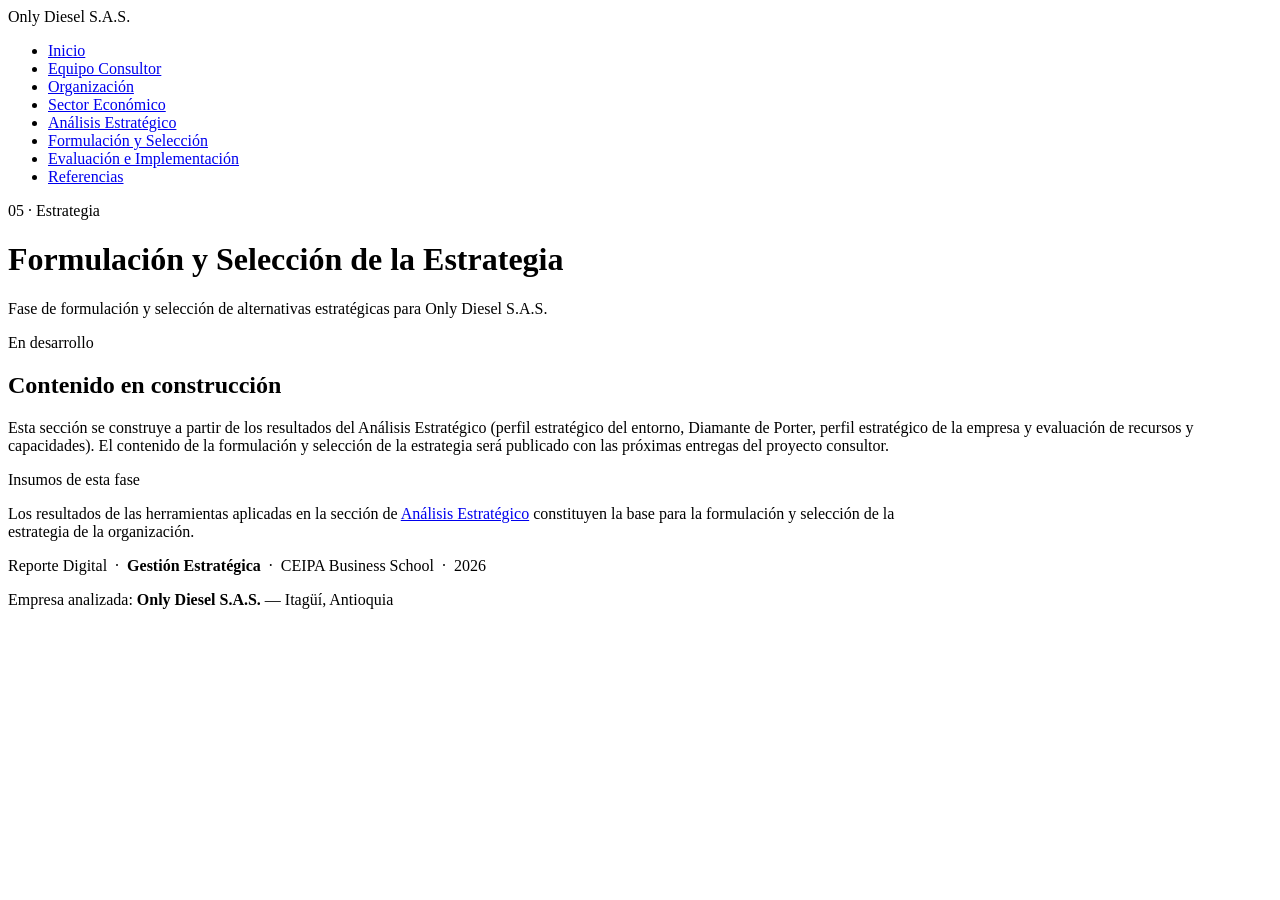
==== formulacion.html @ 91bda651 "Add files via upload" ====
<!DOCTYPE html>
<html lang="es">
<head>
    <meta charset="UTF-8">
    <meta name="viewport" content="width=device-width, initial-scale=1.0">
    <title>Formulación y Selección de la Estrategia · Gestión Estratégica · Only Diesel S.A.S.</title>
    <link rel="stylesheet" href="assets/css/estilos.css">
</head>
<body>

<nav>
    <div class="nav-brand"><span class="dot"></span> Only Diesel S.A.S.</div>
    <ul class="nav-links" id="navLinks">
        <li><a href="index.html" onclick="closeMenu()">Inicio</a></li>
        <li><a href="equipo.html" onclick="closeMenu()">Equipo Consultor</a></li>
        <li><a href="organizacion.html" onclick="closeMenu()">Organización</a></li>
        <li><a href="sector.html" onclick="closeMenu()">Sector Económico</a></li>
        <li><a href="analisis.html" onclick="closeMenu()">Análisis Estratégico</a></li>
        <li><a href="formulacion.html" class="active" onclick="closeMenu()">Formulación y Selección</a></li>
        <li><a href="evaluacion.html" onclick="closeMenu()">Evaluación e Implementación</a></li>
        <li><a href="referencias.html" onclick="closeMenu()">Referencias</a></li>
    </ul>
    <div class="hamburger" onclick="toggleMenu()" aria-label="Abrir menú"><span></span><span></span><span></span></div>
</nav>

<header class="hero hero-sub">
    <div class="hero-badge">05 · Estrategia</div>
    <h1>Formulación y Selección de la Estrategia</h1>
    <p>Fase de formulación y selección de alternativas estratégicas para Only Diesel S.A.S.</p>
</header>

<section id="formulacion">
    <div class="section-header">
        <span class="section-tag">En desarrollo</span>
        <h2>Contenido en construcción</h2>
        <p>Esta sección se construye a partir de los resultados del Análisis Estratégico (perfil estratégico del entorno, Diamante de Porter, perfil estratégico de la empresa y evaluación de recursos y capacidades). El contenido de la formulación y selección de la estrategia será publicado con las próximas entregas del proyecto consultor.</p>
    </div>

    <div class="downloads-area" style="max-width:900px;">
        <div class="company-card gap-block">
            <p class="block-title">Insumos de esta fase</p>
            <p class="company-desc">Los resultados de las herramientas aplicadas en la sección de <a href="analisis.html">Análisis Estratégico</a> constituyen la base para la formulación y selección de la estrategia de la organización.</p>
        </div>
    </div>
</section>

<footer>
    <p>Reporte Digital &nbsp;·&nbsp; <strong>Gestión Estratégica</strong> &nbsp;·&nbsp; CEIPA Business School &nbsp;·&nbsp; 2026</p>
    <p>Empresa analizada: <strong>Only Diesel S.A.S.</strong> — Itagüí, Antioquia</p>
</footer>

<script>
    function toggleMenu() { document.getElementById('navLinks').classList.toggle('open'); }
    function closeMenu() { document.getElementById('navLinks').classList.remove('open'); }
</script>
</body>
</html>
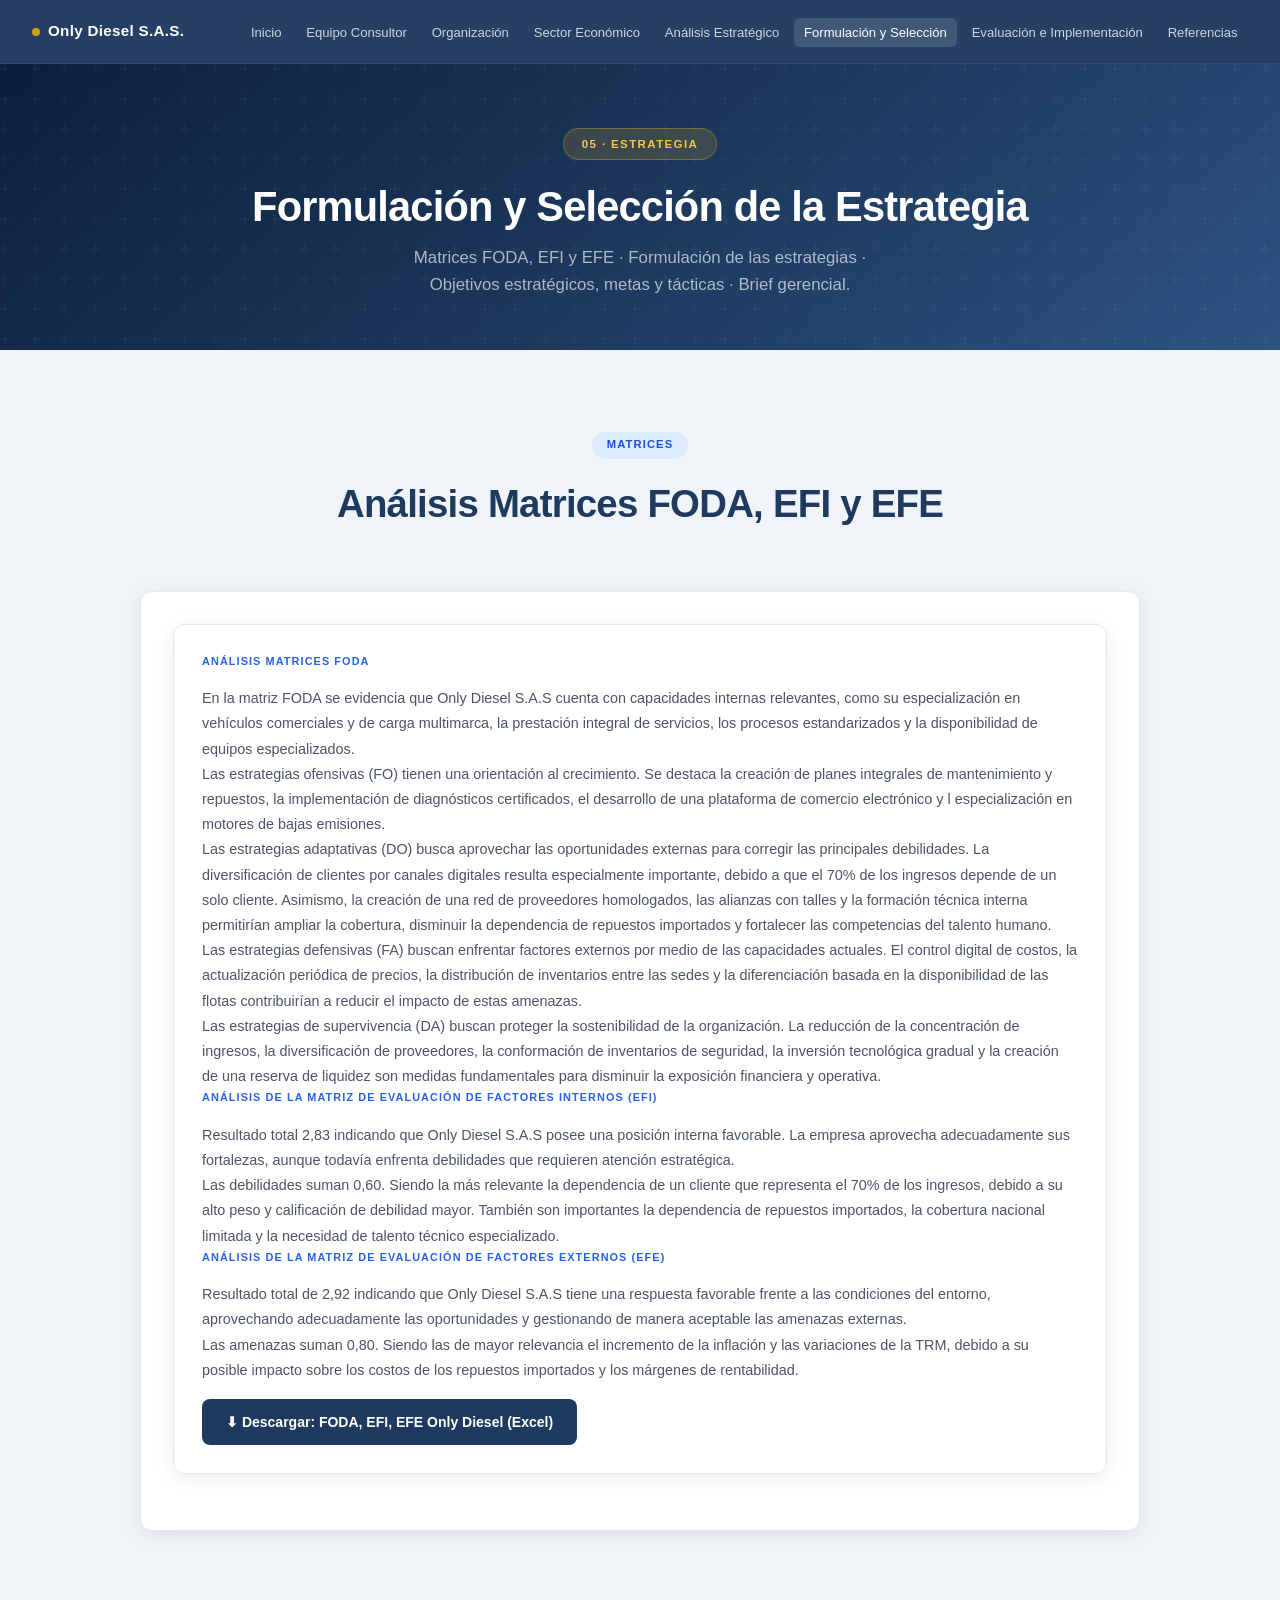
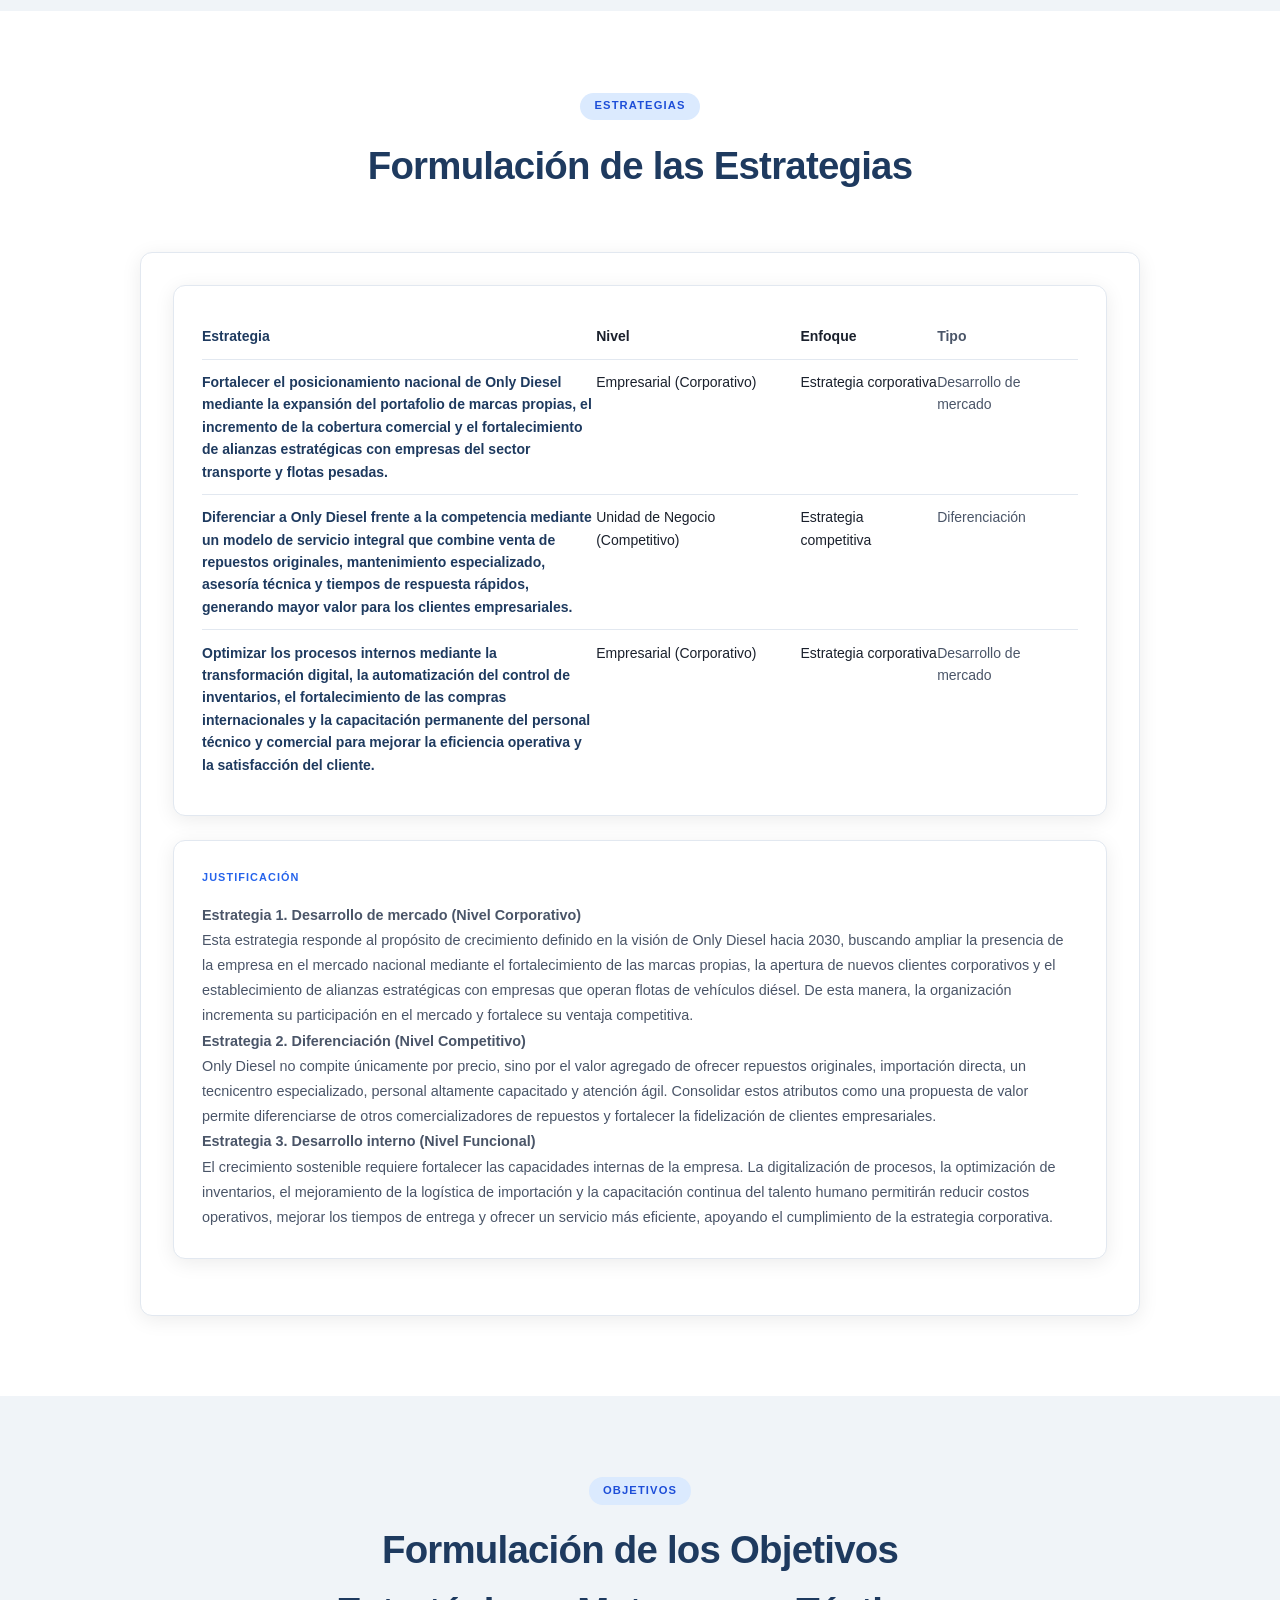
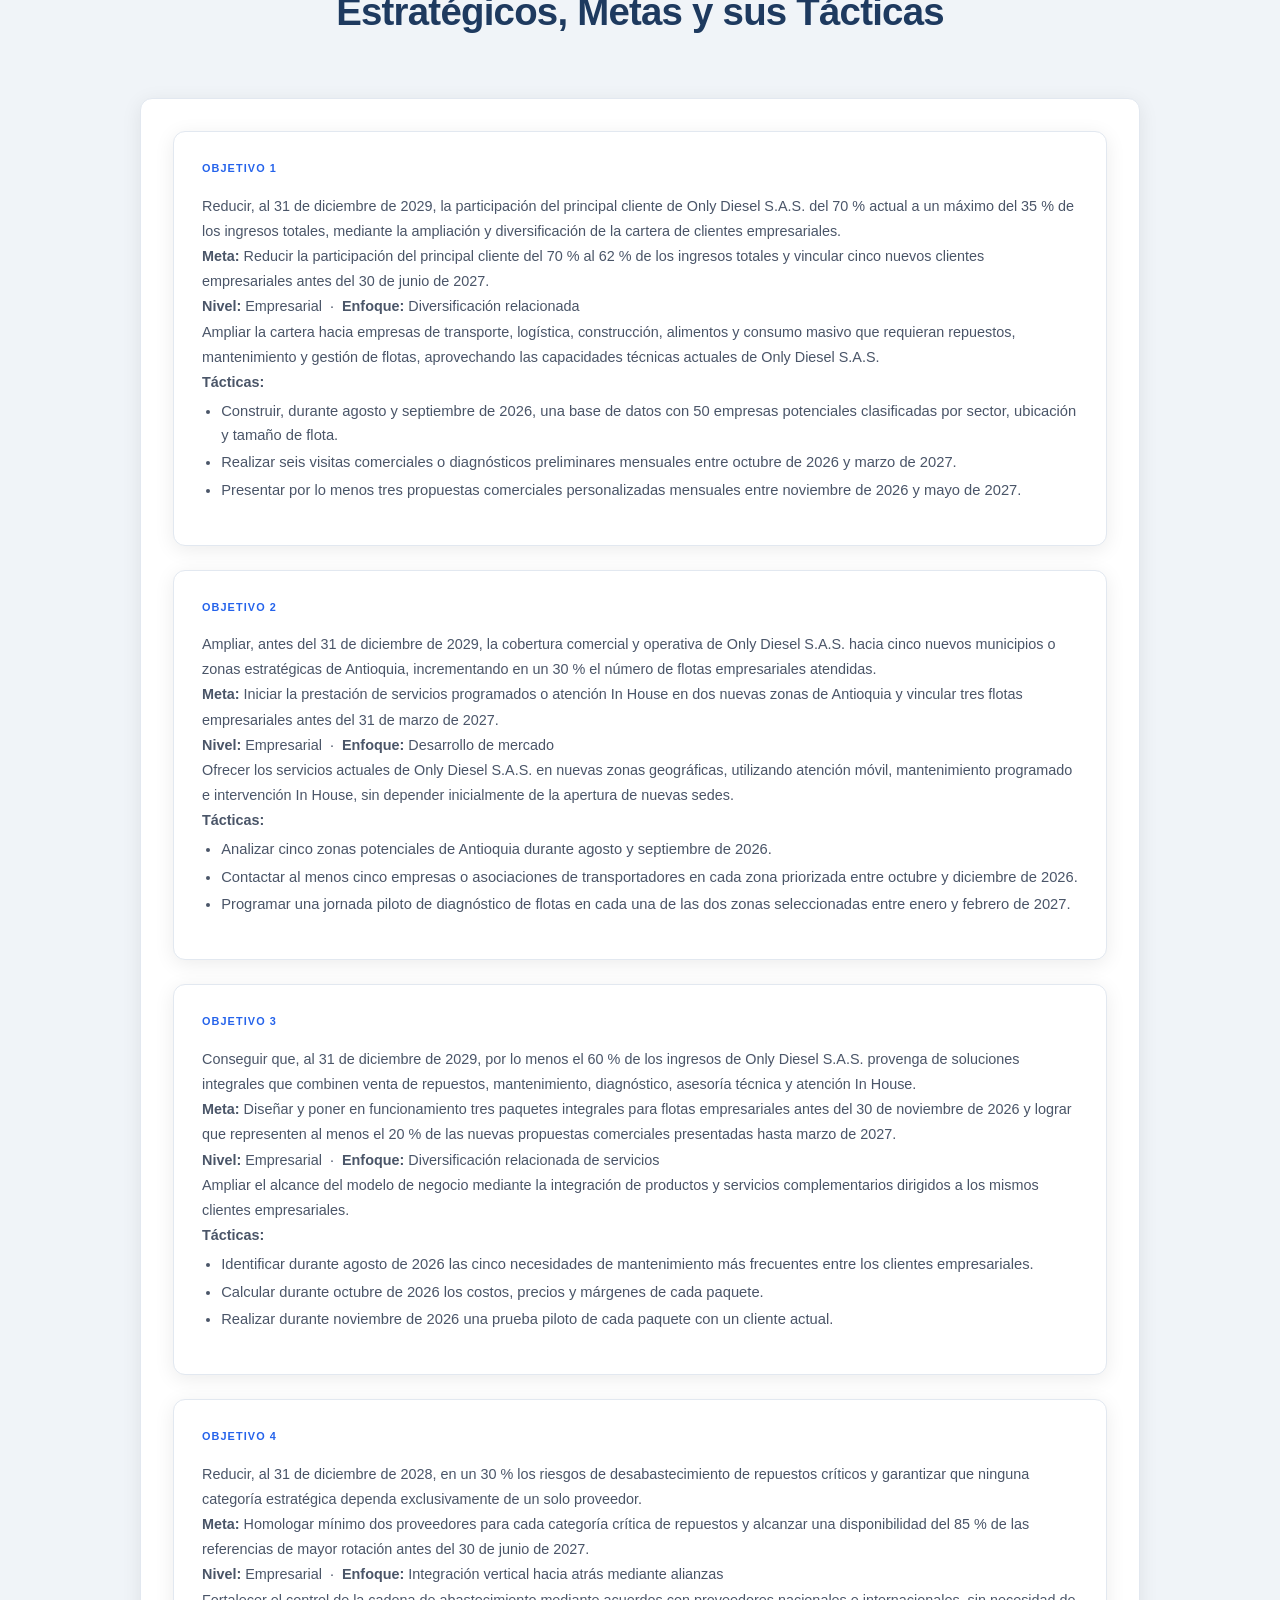
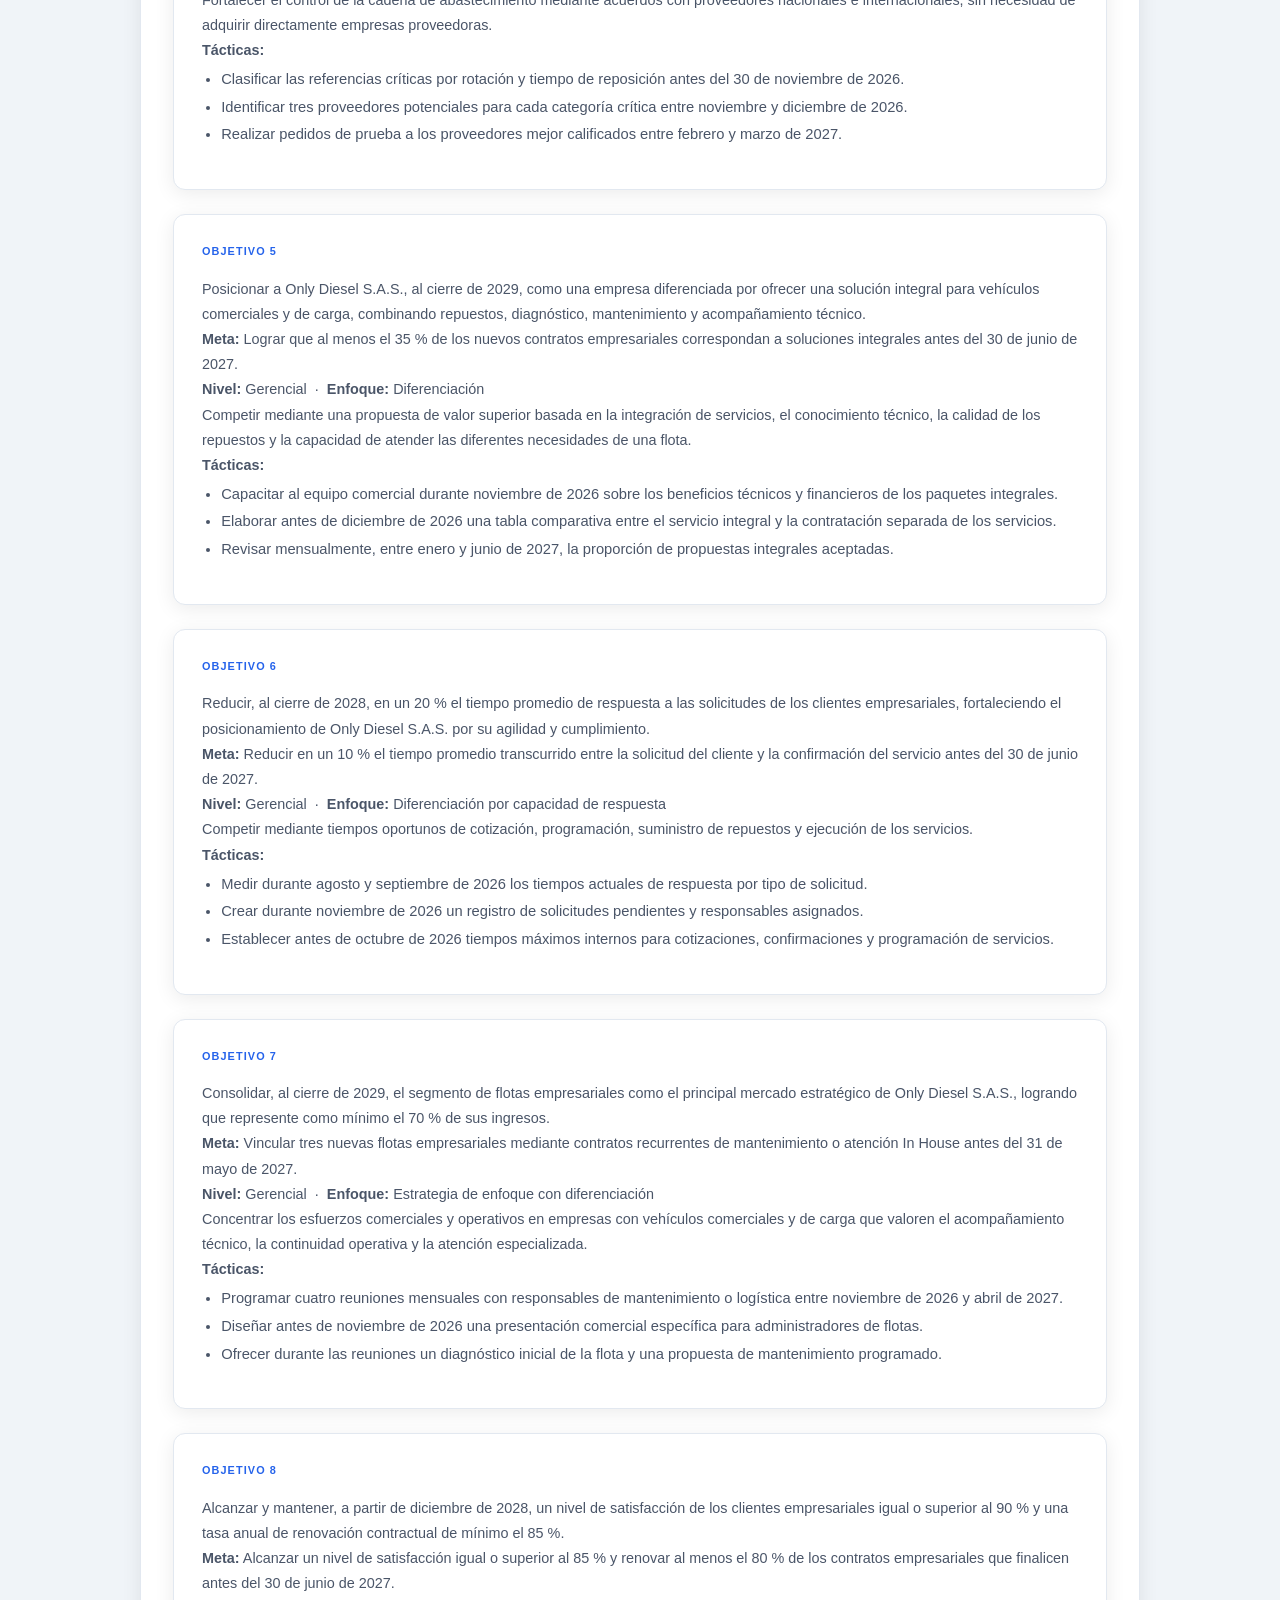
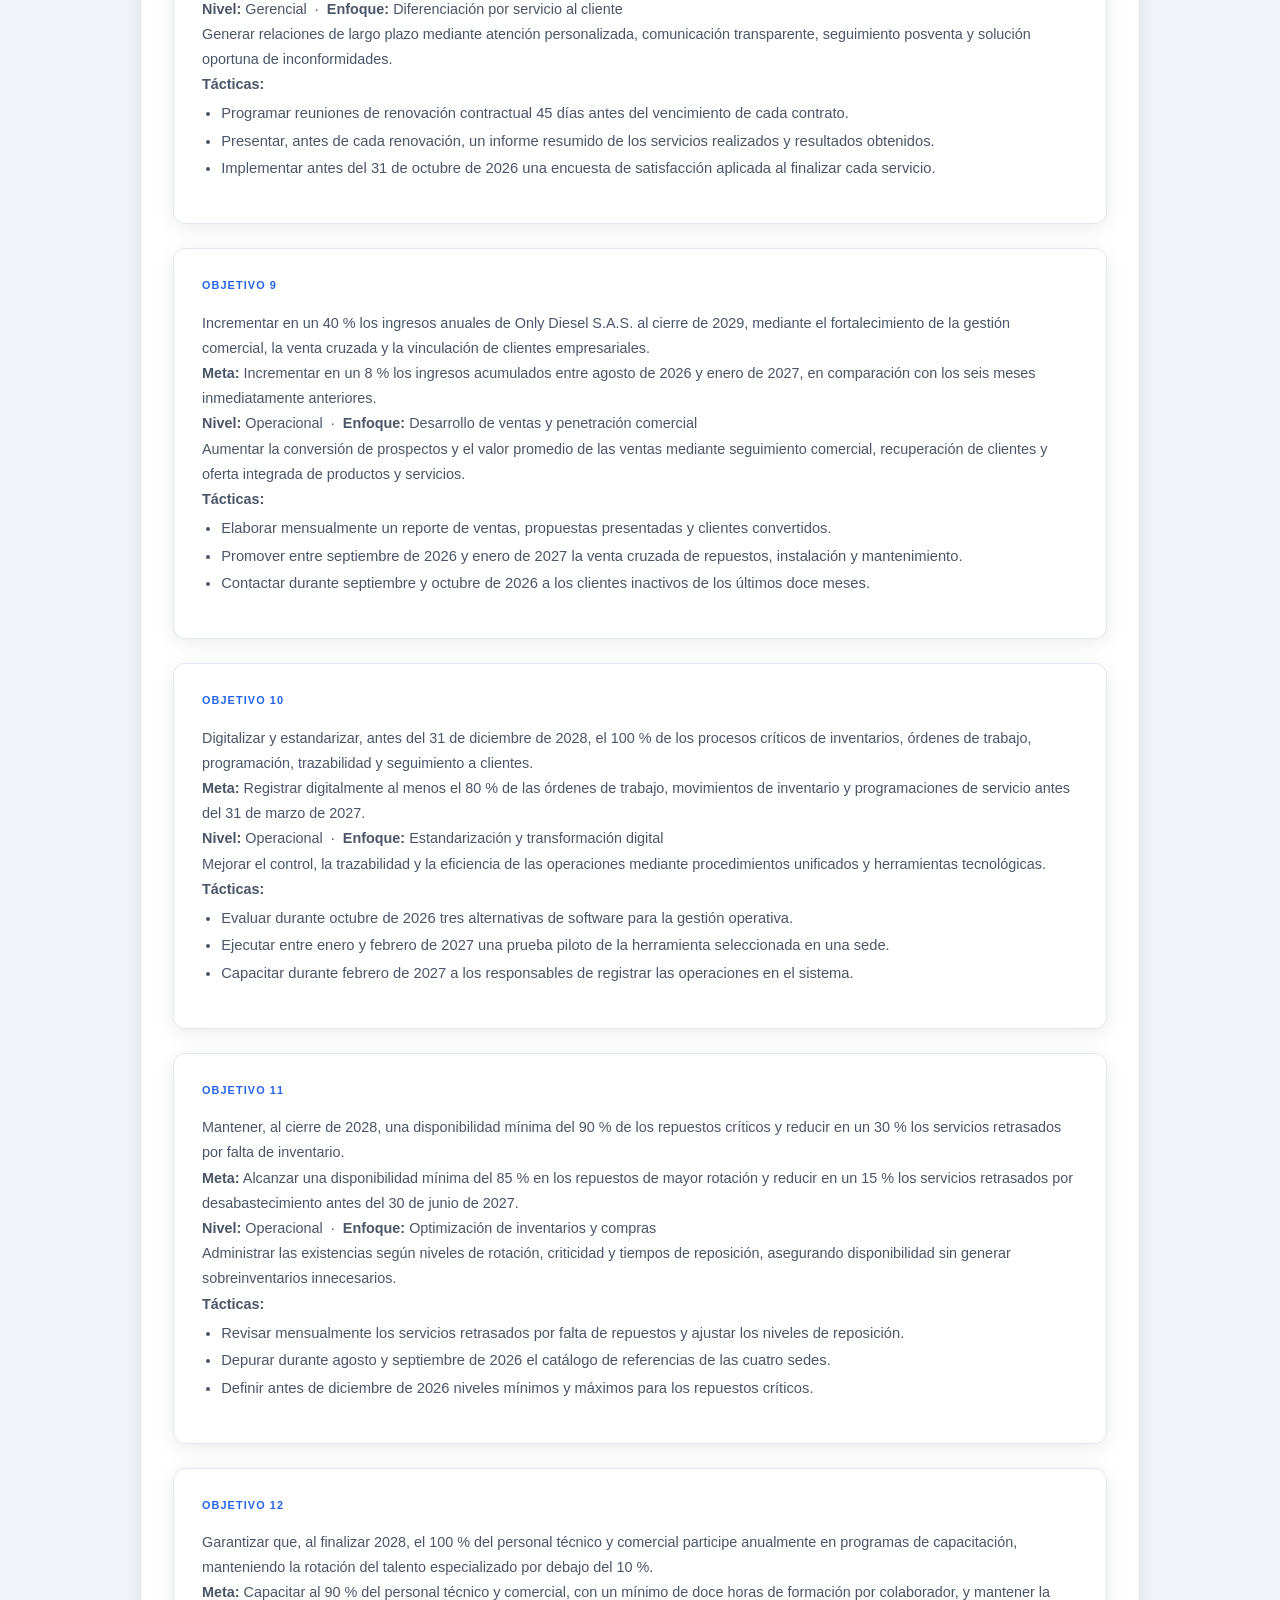
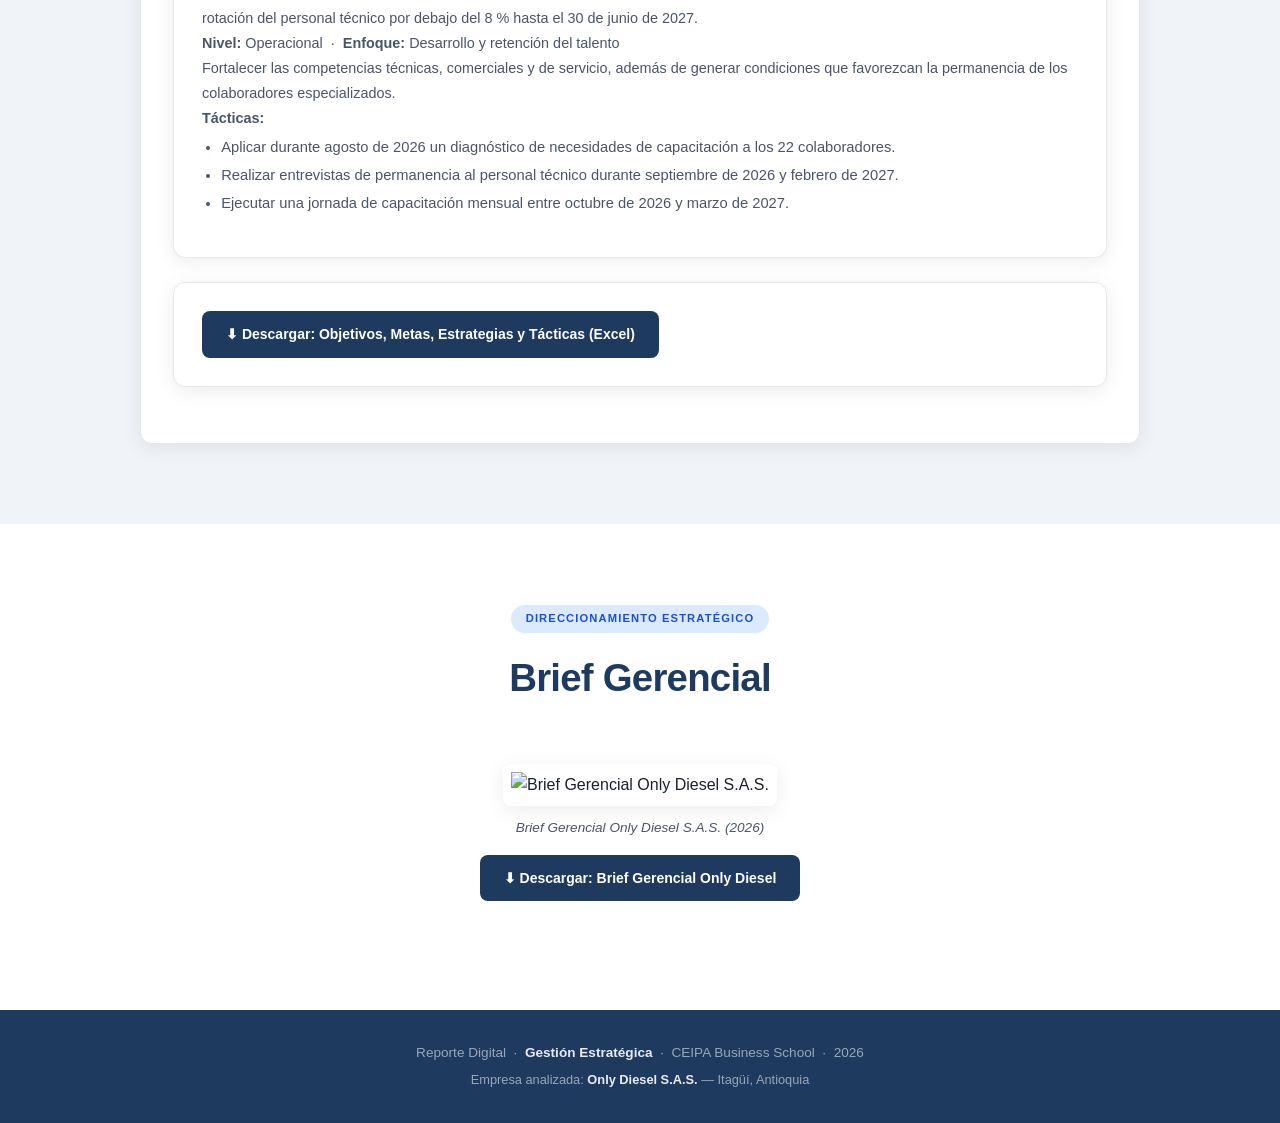
==== commit b2db3fd4: "Add files via upload" ====
--- a/formulacion.html
+++ b/formulacion.html
@@ -26,20 +26,289 @@
 <header class="hero hero-sub">
     <div class="hero-badge">05 · Estrategia</div>
     <h1>Formulación y Selección de la Estrategia</h1>
-    <p>Fase de formulación y selección de alternativas estratégicas para Only Diesel S.A.S.</p>
+    <p>Matrices FODA, EFI y EFE · Formulación de las estrategias · Objetivos estratégicos, metas y tácticas · Brief gerencial.</p>
 </header>
 
-<section id="formulacion">
+<!-- ═══════════ MATRICES FODA, EFI, EFE ═══════════ -->
+<section id="foda">
     <div class="section-header">
-        <span class="section-tag">En desarrollo</span>
-        <h2>Contenido en construcción</h2>
-        <p>Esta sección se construye a partir de los resultados del Análisis Estratégico (perfil estratégico del entorno, Diamante de Porter, perfil estratégico de la empresa y evaluación de recursos y capacidades). El contenido de la formulación y selección de la estrategia será publicado con las próximas entregas del proyecto consultor.</p>
-    </div>
-
-    <div class="downloads-area" style="max-width:900px;">
-        <div class="company-card gap-block">
-            <p class="block-title">Insumos de esta fase</p>
-            <p class="company-desc">Los resultados de las herramientas aplicadas en la sección de <a href="analisis.html">Análisis Estratégico</a> constituyen la base para la formulación y selección de la estrategia de la organización.</p>
+        <span class="section-tag">Matrices</span>
+        <h2>Análisis Matrices FODA, EFI y EFE</h2>
+    </div>
+
+    <div class="downloads-area" style="max-width:1000px;">
+        <div class="company-card gap-block">
+            <p class="block-title">Análisis Matrices FODA</p>
+            <p class="company-desc">En la matriz FODA se evidencia que Only Diesel S.A.S cuenta con capacidades internas relevantes, como su especialización en vehículos comerciales y de carga multimarca, la prestación integral de servicios, los procesos estandarizados y la disponibilidad de equipos especializados.</p>
+            <p class="company-desc">Las estrategias ofensivas (FO) tienen una orientación al crecimiento. Se destaca la creación de planes integrales de mantenimiento y repuestos, la implementación de diagnósticos certificados, el desarrollo de una plataforma de comercio electrónico y l especialización en motores de bajas emisiones.</p>
+            <p class="company-desc">Las estrategias adaptativas (DO) busca aprovechar las oportunidades externas para corregir las principales debilidades. La diversificación de clientes por canales digitales resulta especialmente importante, debido a que el 70% de los ingresos depende de un solo cliente. Asimismo, la creación de una red de proveedores homologados, las alianzas con talles y la formación técnica interna permitirían ampliar la cobertura, disminuir la dependencia de repuestos importados y fortalecer las competencias del talento humano.</p>
+            <p class="company-desc">Las estrategias defensivas (FA) buscan enfrentar factores externos por medio de las capacidades actuales. El control digital de costos, la actualización periódica de precios, la distribución de inventarios entre las sedes y la diferenciación basada en la disponibilidad de las flotas contribuirían a reducir el impacto de estas amenazas.</p>
+            <p class="company-desc">Las estrategias de supervivencia (DA) buscan proteger la sostenibilidad de la organización. La reducción de la concentración de ingresos, la diversificación de proveedores, la conformación de inventarios de seguridad, la inversión tecnológica gradual y la creación de una reserva de liquidez son medidas fundamentales para disminuir la exposición financiera y operativa.</p>
+
+            <p class="block-title">Análisis de la Matriz de Evaluación de Factores Internos (EFI)</p>
+            <p class="company-desc">Resultado total 2,83 indicando que Only Diesel S.A.S posee una posición interna favorable. La empresa aprovecha adecuadamente sus fortalezas, aunque todavía enfrenta debilidades que requieren atención estratégica.</p>
+            <p class="company-desc">Las debilidades suman 0,60. Siendo la más relevante la dependencia de un cliente que representa el 70% de los ingresos, debido a su alto peso y calificación de debilidad mayor. También son importantes la dependencia de repuestos importados, la cobertura nacional limitada y la necesidad de talento técnico especializado.</p>
+
+            <p class="block-title">Análisis de la Matriz de Evaluación de Factores Externos (EFE)</p>
+            <p class="company-desc">Resultado total de 2,92 indicando que Only Diesel S.A.S tiene una respuesta favorable frente a las condiciones del entorno, aprovechando adecuadamente las oportunidades y gestionando de manera aceptable las amenazas externas.</p>
+            <p class="company-desc">Las amenazas suman 0,80. Siendo las de mayor relevancia el incremento de la inflación y las variaciones de la TRM, debido a su posible impacto sobre los costos de los repuestos importados y los márgenes de rentabilidad.</p>
+
+            <div class="downloads-list" style="margin-top:1rem;">
+                <a class="btn-download" href="descargas/7-foda-efi-efe-only-diesel.xlsx" download>⬇ Descargar: FODA, EFI, EFE Only Diesel (Excel)</a>
+            </div>
+        </div>
+    </div>
+</section>
+
+<!-- ═══════════ FORMULACIÓN DE LAS ESTRATEGIAS ═══════════ -->
+<section class="alt" id="estrategias">
+    <div class="section-header">
+        <span class="section-tag">Estrategias</span>
+        <h2>Formulación de las Estrategias</h2>
+    </div>
+
+    <div class="downloads-area" style="max-width:1000px;">
+        <div class="company-card gap-block">
+            <table class="info-table">
+                <tr>
+                    <td style="width:45%;"><strong>Estrategia</strong></td>
+                    <td><strong>Nivel</strong></td>
+                    <td><strong>Enfoque</strong></td>
+                    <td><strong>Tipo</strong></td>
+                </tr>
+                <tr>
+                    <td><strong>Fortalecer el posicionamiento nacional de Only Diesel mediante la expansión del portafolio de marcas propias, el incremento de la cobertura comercial y el fortalecimiento de alianzas estratégicas con empresas del sector transporte y flotas pesadas.</strong></td>
+                    <td>Empresarial (Corporativo)</td>
+                    <td>Estrategia corporativa</td>
+                    <td>Desarrollo de mercado</td>
+                </tr>
+                <tr>
+                    <td><strong>Diferenciar a Only Diesel frente a la competencia mediante un modelo de servicio integral que combine venta de repuestos originales, mantenimiento especializado, asesoría técnica y tiempos de respuesta rápidos, generando mayor valor para los clientes empresariales.</strong></td>
+                    <td>Unidad de Negocio (Competitivo)</td>
+                    <td>Estrategia competitiva</td>
+                    <td>Diferenciación</td>
+                </tr>
+                <tr>
+                    <td><strong>Optimizar los procesos internos mediante la transformación digital, la automatización del control de inventarios, el fortalecimiento de las compras internacionales y la capacitación permanente del personal técnico y comercial para mejorar la eficiencia operativa y la satisfacción del cliente.</strong></td>
+                    <td>Empresarial (Corporativo)</td>
+                    <td>Estrategia corporativa</td>
+                    <td>Desarrollo de mercado</td>
+                </tr>
+            </table>
+        </div>
+
+        <div class="company-card gap-block">
+            <p class="block-title">Justificación</p>
+
+            <p class="company-desc"><strong>Estrategia 1. Desarrollo de mercado (Nivel Corporativo)</strong></p>
+            <p class="company-desc">Esta estrategia responde al propósito de crecimiento definido en la visión de Only Diesel hacia 2030, buscando ampliar la presencia de la empresa en el mercado nacional mediante el fortalecimiento de las marcas propias, la apertura de nuevos clientes corporativos y el establecimiento de alianzas estratégicas con empresas que operan flotas de vehículos diésel. De esta manera, la organización incrementa su participación en el mercado y fortalece su ventaja competitiva.</p>
+
+            <p class="company-desc"><strong>Estrategia 2. Diferenciación (Nivel Competitivo)</strong></p>
+            <p class="company-desc">Only Diesel no compite únicamente por precio, sino por el valor agregado de ofrecer repuestos originales, importación directa, un tecnicentro especializado, personal altamente capacitado y atención ágil. Consolidar estos atributos como una propuesta de valor permite diferenciarse de otros comercializadores de repuestos y fortalecer la fidelización de clientes empresariales.</p>
+
+            <p class="company-desc"><strong>Estrategia 3. Desarrollo interno (Nivel Funcional)</strong></p>
+            <p class="company-desc">El crecimiento sostenible requiere fortalecer las capacidades internas de la empresa. La digitalización de procesos, la optimización de inventarios, el mejoramiento de la logística de importación y la capacitación continua del talento humano permitirán reducir costos operativos, mejorar los tiempos de entrega y ofrecer un servicio más eficiente, apoyando el cumplimiento de la estrategia corporativa.</p>
+        </div>
+    </div>
+</section>
+
+<!-- ═══════════ OBJETIVOS ESTRATÉGICOS ═══════════ -->
+<section id="objetivos">
+    <div class="section-header">
+        <span class="section-tag">Objetivos</span>
+        <h2>Formulación de los Objetivos Estratégicos, Metas y sus Tácticas</h2>
+    </div>
+
+    <div class="downloads-area" style="max-width:1000px;">
+
+        <div class="company-card gap-block">
+            <p class="block-title">Objetivo 1</p>
+            <p class="company-desc">Reducir, al 31 de diciembre de 2029, la participación del principal cliente de Only Diesel S.A.S. del 70 % actual a un máximo del 35 % de los ingresos totales, mediante la ampliación y diversificación de la cartera de clientes empresariales.</p>
+            <p class="company-desc"><strong>Meta:</strong> Reducir la participación del principal cliente del 70 % al 62 % de los ingresos totales y vincular cinco nuevos clientes empresariales antes del 30 de junio de 2027.</p>
+            <p class="company-desc"><strong>Nivel:</strong> Empresarial &nbsp;·&nbsp; <strong>Enfoque:</strong> Diversificación relacionada</p>
+            <p class="company-desc">Ampliar la cartera hacia empresas de transporte, logística, construcción, alimentos y consumo masivo que requieran repuestos, mantenimiento y gestión de flotas, aprovechando las capacidades técnicas actuales de Only Diesel S.A.S.</p>
+            <p class="company-desc"><strong>Tácticas:</strong></p>
+            <ul class="plain-list">
+                <li>Construir, durante agosto y septiembre de 2026, una base de datos con 50 empresas potenciales clasificadas por sector, ubicación y tamaño de flota.</li>
+                <li>Realizar seis visitas comerciales o diagnósticos preliminares mensuales entre octubre de 2026 y marzo de 2027.</li>
+                <li>Presentar por lo menos tres propuestas comerciales personalizadas mensuales entre noviembre de 2026 y mayo de 2027.</li>
+            </ul>
+        </div>
+
+        <div class="company-card gap-block">
+            <p class="block-title">Objetivo 2</p>
+            <p class="company-desc">Ampliar, antes del 31 de diciembre de 2029, la cobertura comercial y operativa de Only Diesel S.A.S. hacia cinco nuevos municipios o zonas estratégicas de Antioquia, incrementando en un 30 % el número de flotas empresariales atendidas.</p>
+            <p class="company-desc"><strong>Meta:</strong> Iniciar la prestación de servicios programados o atención In House en dos nuevas zonas de Antioquia y vincular tres flotas empresariales antes del 31 de marzo de 2027.</p>
+            <p class="company-desc"><strong>Nivel:</strong> Empresarial &nbsp;·&nbsp; <strong>Enfoque:</strong> Desarrollo de mercado</p>
+            <p class="company-desc">Ofrecer los servicios actuales de Only Diesel S.A.S. en nuevas zonas geográficas, utilizando atención móvil, mantenimiento programado e intervención In House, sin depender inicialmente de la apertura de nuevas sedes.</p>
+            <p class="company-desc"><strong>Tácticas:</strong></p>
+            <ul class="plain-list">
+                <li>Analizar cinco zonas potenciales de Antioquia durante agosto y septiembre de 2026.</li>
+                <li>Contactar al menos cinco empresas o asociaciones de transportadores en cada zona priorizada entre octubre y diciembre de 2026.</li>
+                <li>Programar una jornada piloto de diagnóstico de flotas en cada una de las dos zonas seleccionadas entre enero y febrero de 2027.</li>
+            </ul>
+        </div>
+
+        <div class="company-card gap-block">
+            <p class="block-title">Objetivo 3</p>
+            <p class="company-desc">Conseguir que, al 31 de diciembre de 2029, por lo menos el 60 % de los ingresos de Only Diesel S.A.S. provenga de soluciones integrales que combinen venta de repuestos, mantenimiento, diagnóstico, asesoría técnica y atención In House.</p>
+            <p class="company-desc"><strong>Meta:</strong> Diseñar y poner en funcionamiento tres paquetes integrales para flotas empresariales antes del 30 de noviembre de 2026 y lograr que representen al menos el 20 % de las nuevas propuestas comerciales presentadas hasta marzo de 2027.</p>
+            <p class="company-desc"><strong>Nivel:</strong> Empresarial &nbsp;·&nbsp; <strong>Enfoque:</strong> Diversificación relacionada de servicios</p>
+            <p class="company-desc">Ampliar el alcance del modelo de negocio mediante la integración de productos y servicios complementarios dirigidos a los mismos clientes empresariales.</p>
+            <p class="company-desc"><strong>Tácticas:</strong></p>
+            <ul class="plain-list">
+                <li>Identificar durante agosto de 2026 las cinco necesidades de mantenimiento más frecuentes entre los clientes empresariales.</li>
+                <li>Calcular durante octubre de 2026 los costos, precios y márgenes de cada paquete.</li>
+                <li>Realizar durante noviembre de 2026 una prueba piloto de cada paquete con un cliente actual.</li>
+            </ul>
+        </div>
+
+        <div class="company-card gap-block">
+            <p class="block-title">Objetivo 4</p>
+            <p class="company-desc">Reducir, al 31 de diciembre de 2028, en un 30 % los riesgos de desabastecimiento de repuestos críticos y garantizar que ninguna categoría estratégica dependa exclusivamente de un solo proveedor.</p>
+            <p class="company-desc"><strong>Meta:</strong> Homologar mínimo dos proveedores para cada categoría crítica de repuestos y alcanzar una disponibilidad del 85 % de las referencias de mayor rotación antes del 30 de junio de 2027.</p>
+            <p class="company-desc"><strong>Nivel:</strong> Empresarial &nbsp;·&nbsp; <strong>Enfoque:</strong> Integración vertical hacia atrás mediante alianzas</p>
+            <p class="company-desc">Fortalecer el control de la cadena de abastecimiento mediante acuerdos con proveedores nacionales e internacionales, sin necesidad de adquirir directamente empresas proveedoras.</p>
+            <p class="company-desc"><strong>Tácticas:</strong></p>
+            <ul class="plain-list">
+                <li>Clasificar las referencias críticas por rotación y tiempo de reposición antes del 30 de noviembre de 2026.</li>
+                <li>Identificar tres proveedores potenciales para cada categoría crítica entre noviembre y diciembre de 2026.</li>
+                <li>Realizar pedidos de prueba a los proveedores mejor calificados entre febrero y marzo de 2027.</li>
+            </ul>
+        </div>
+
+        <div class="company-card gap-block">
+            <p class="block-title">Objetivo 5</p>
+            <p class="company-desc">Posicionar a Only Diesel S.A.S., al cierre de 2029, como una empresa diferenciada por ofrecer una solución integral para vehículos comerciales y de carga, combinando repuestos, diagnóstico, mantenimiento y acompañamiento técnico.</p>
+            <p class="company-desc"><strong>Meta:</strong> Lograr que al menos el 35 % de los nuevos contratos empresariales correspondan a soluciones integrales antes del 30 de junio de 2027.</p>
+            <p class="company-desc"><strong>Nivel:</strong> Gerencial &nbsp;·&nbsp; <strong>Enfoque:</strong> Diferenciación</p>
+            <p class="company-desc">Competir mediante una propuesta de valor superior basada en la integración de servicios, el conocimiento técnico, la calidad de los repuestos y la capacidad de atender las diferentes necesidades de una flota.</p>
+            <p class="company-desc"><strong>Tácticas:</strong></p>
+            <ul class="plain-list">
+                <li>Capacitar al equipo comercial durante noviembre de 2026 sobre los beneficios técnicos y financieros de los paquetes integrales.</li>
+                <li>Elaborar antes de diciembre de 2026 una tabla comparativa entre el servicio integral y la contratación separada de los servicios.</li>
+                <li>Revisar mensualmente, entre enero y junio de 2027, la proporción de propuestas integrales aceptadas.</li>
+            </ul>
+        </div>
+
+        <div class="company-card gap-block">
+            <p class="block-title">Objetivo 6</p>
+            <p class="company-desc">Reducir, al cierre de 2028, en un 20 % el tiempo promedio de respuesta a las solicitudes de los clientes empresariales, fortaleciendo el posicionamiento de Only Diesel S.A.S. por su agilidad y cumplimiento.</p>
+            <p class="company-desc"><strong>Meta:</strong> Reducir en un 10 % el tiempo promedio transcurrido entre la solicitud del cliente y la confirmación del servicio antes del 30 de junio de 2027.</p>
+            <p class="company-desc"><strong>Nivel:</strong> Gerencial &nbsp;·&nbsp; <strong>Enfoque:</strong> Diferenciación por capacidad de respuesta</p>
+            <p class="company-desc">Competir mediante tiempos oportunos de cotización, programación, suministro de repuestos y ejecución de los servicios.</p>
+            <p class="company-desc"><strong>Tácticas:</strong></p>
+            <ul class="plain-list">
+                <li>Medir durante agosto y septiembre de 2026 los tiempos actuales de respuesta por tipo de solicitud.</li>
+                <li>Crear durante noviembre de 2026 un registro de solicitudes pendientes y responsables asignados.</li>
+                <li>Establecer antes de octubre de 2026 tiempos máximos internos para cotizaciones, confirmaciones y programación de servicios.</li>
+            </ul>
+        </div>
+
+        <div class="company-card gap-block">
+            <p class="block-title">Objetivo 7</p>
+            <p class="company-desc">Consolidar, al cierre de 2029, el segmento de flotas empresariales como el principal mercado estratégico de Only Diesel S.A.S., logrando que represente como mínimo el 70 % de sus ingresos.</p>
+            <p class="company-desc"><strong>Meta:</strong> Vincular tres nuevas flotas empresariales mediante contratos recurrentes de mantenimiento o atención In House antes del 31 de mayo de 2027.</p>
+            <p class="company-desc"><strong>Nivel:</strong> Gerencial &nbsp;·&nbsp; <strong>Enfoque:</strong> Estrategia de enfoque con diferenciación</p>
+            <p class="company-desc">Concentrar los esfuerzos comerciales y operativos en empresas con vehículos comerciales y de carga que valoren el acompañamiento técnico, la continuidad operativa y la atención especializada.</p>
+            <p class="company-desc"><strong>Tácticas:</strong></p>
+            <ul class="plain-list">
+                <li>Programar cuatro reuniones mensuales con responsables de mantenimiento o logística entre noviembre de 2026 y abril de 2027.</li>
+                <li>Diseñar antes de noviembre de 2026 una presentación comercial específica para administradores de flotas.</li>
+                <li>Ofrecer durante las reuniones un diagnóstico inicial de la flota y una propuesta de mantenimiento programado.</li>
+            </ul>
+        </div>
+
+        <div class="company-card gap-block">
+            <p class="block-title">Objetivo 8</p>
+            <p class="company-desc">Alcanzar y mantener, a partir de diciembre de 2028, un nivel de satisfacción de los clientes empresariales igual o superior al 90 % y una tasa anual de renovación contractual de mínimo el 85 %.</p>
+            <p class="company-desc"><strong>Meta:</strong> Alcanzar un nivel de satisfacción igual o superior al 85 % y renovar al menos el 80 % de los contratos empresariales que finalicen antes del 30 de junio de 2027.</p>
+            <p class="company-desc"><strong>Nivel:</strong> Gerencial &nbsp;·&nbsp; <strong>Enfoque:</strong> Diferenciación por servicio al cliente</p>
+            <p class="company-desc">Generar relaciones de largo plazo mediante atención personalizada, comunicación transparente, seguimiento posventa y solución oportuna de inconformidades.</p>
+            <p class="company-desc"><strong>Tácticas:</strong></p>
+            <ul class="plain-list">
+                <li>Programar reuniones de renovación contractual 45 días antes del vencimiento de cada contrato.</li>
+                <li>Presentar, antes de cada renovación, un informe resumido de los servicios realizados y resultados obtenidos.</li>
+                <li>Implementar antes del 31 de octubre de 2026 una encuesta de satisfacción aplicada al finalizar cada servicio.</li>
+            </ul>
+        </div>
+
+        <div class="company-card gap-block">
+            <p class="block-title">Objetivo 9</p>
+            <p class="company-desc">Incrementar en un 40 % los ingresos anuales de Only Diesel S.A.S. al cierre de 2029, mediante el fortalecimiento de la gestión comercial, la venta cruzada y la vinculación de clientes empresariales.</p>
+            <p class="company-desc"><strong>Meta:</strong> Incrementar en un 8 % los ingresos acumulados entre agosto de 2026 y enero de 2027, en comparación con los seis meses inmediatamente anteriores.</p>
+            <p class="company-desc"><strong>Nivel:</strong> Operacional &nbsp;·&nbsp; <strong>Enfoque:</strong> Desarrollo de ventas y penetración comercial</p>
+            <p class="company-desc">Aumentar la conversión de prospectos y el valor promedio de las ventas mediante seguimiento comercial, recuperación de clientes y oferta integrada de productos y servicios.</p>
+            <p class="company-desc"><strong>Tácticas:</strong></p>
+            <ul class="plain-list">
+                <li>Elaborar mensualmente un reporte de ventas, propuestas presentadas y clientes convertidos.</li>
+                <li>Promover entre septiembre de 2026 y enero de 2027 la venta cruzada de repuestos, instalación y mantenimiento.</li>
+                <li>Contactar durante septiembre y octubre de 2026 a los clientes inactivos de los últimos doce meses.</li>
+            </ul>
+        </div>
+
+        <div class="company-card gap-block">
+            <p class="block-title">Objetivo 10</p>
+            <p class="company-desc">Digitalizar y estandarizar, antes del 31 de diciembre de 2028, el 100 % de los procesos críticos de inventarios, órdenes de trabajo, programación, trazabilidad y seguimiento a clientes.</p>
+            <p class="company-desc"><strong>Meta:</strong> Registrar digitalmente al menos el 80 % de las órdenes de trabajo, movimientos de inventario y programaciones de servicio antes del 31 de marzo de 2027.</p>
+            <p class="company-desc"><strong>Nivel:</strong> Operacional &nbsp;·&nbsp; <strong>Enfoque:</strong> Estandarización y transformación digital</p>
+            <p class="company-desc">Mejorar el control, la trazabilidad y la eficiencia de las operaciones mediante procedimientos unificados y herramientas tecnológicas.</p>
+            <p class="company-desc"><strong>Tácticas:</strong></p>
+            <ul class="plain-list">
+                <li>Evaluar durante octubre de 2026 tres alternativas de software para la gestión operativa.</li>
+                <li>Ejecutar entre enero y febrero de 2027 una prueba piloto de la herramienta seleccionada en una sede.</li>
+                <li>Capacitar durante febrero de 2027 a los responsables de registrar las operaciones en el sistema.</li>
+            </ul>
+        </div>
+
+        <div class="company-card gap-block">
+            <p class="block-title">Objetivo 11</p>
+            <p class="company-desc">Mantener, al cierre de 2028, una disponibilidad mínima del 90 % de los repuestos críticos y reducir en un 30 % los servicios retrasados por falta de inventario.</p>
+            <p class="company-desc"><strong>Meta:</strong> Alcanzar una disponibilidad mínima del 85 % en los repuestos de mayor rotación y reducir en un 15 % los servicios retrasados por desabastecimiento antes del 30 de junio de 2027.</p>
+            <p class="company-desc"><strong>Nivel:</strong> Operacional &nbsp;·&nbsp; <strong>Enfoque:</strong> Optimización de inventarios y compras</p>
+            <p class="company-desc">Administrar las existencias según niveles de rotación, criticidad y tiempos de reposición, asegurando disponibilidad sin generar sobreinventarios innecesarios.</p>
+            <p class="company-desc"><strong>Tácticas:</strong></p>
+            <ul class="plain-list">
+                <li>Revisar mensualmente los servicios retrasados por falta de repuestos y ajustar los niveles de reposición.</li>
+                <li>Depurar durante agosto y septiembre de 2026 el catálogo de referencias de las cuatro sedes.</li>
+                <li>Definir antes de diciembre de 2026 niveles mínimos y máximos para los repuestos críticos.</li>
+            </ul>
+        </div>
+
+        <div class="company-card gap-block">
+            <p class="block-title">Objetivo 12</p>
+            <p class="company-desc">Garantizar que, al finalizar 2028, el 100 % del personal técnico y comercial participe anualmente en programas de capacitación, manteniendo la rotación del talento especializado por debajo del 10 %.</p>
+            <p class="company-desc"><strong>Meta:</strong> Capacitar al 90 % del personal técnico y comercial, con un mínimo de doce horas de formación por colaborador, y mantener la rotación del personal técnico por debajo del 8 % hasta el 30 de junio de 2027.</p>
+            <p class="company-desc"><strong>Nivel:</strong> Operacional &nbsp;·&nbsp; <strong>Enfoque:</strong> Desarrollo y retención del talento</p>
+            <p class="company-desc">Fortalecer las competencias técnicas, comerciales y de servicio, además de generar condiciones que favorezcan la permanencia de los colaboradores especializados.</p>
+            <p class="company-desc"><strong>Tácticas:</strong></p>
+            <ul class="plain-list">
+                <li>Aplicar durante agosto de 2026 un diagnóstico de necesidades de capacitación a los 22 colaboradores.</li>
+                <li>Realizar entrevistas de permanencia al personal técnico durante septiembre de 2026 y febrero de 2027.</li>
+                <li>Ejecutar una jornada de capacitación mensual entre octubre de 2026 y marzo de 2027.</li>
+            </ul>
+        </div>
+
+        <div class="company-card gap-block">
+            <div class="downloads-list">
+                <a class="btn-download" href="descargas/8-objetivos-metas-estrategias-tacticas.xlsx" download>⬇ Descargar: Objetivos, Metas, Estrategias y Tácticas (Excel)</a>
+            </div>
+        </div>
+    </div>
+</section>
+
+<!-- ═══════════ BRIEF GERENCIAL ═══════════ -->
+<section class="alt" id="brief">
+    <div class="section-header">
+        <span class="section-tag">Direccionamiento estratégico</span>
+        <h2>Brief Gerencial</h2>
+    </div>
+
+    <div class="figure-block">
+        <img src="assets/img/brief-gerencial.png" alt="Brief Gerencial Only Diesel S.A.S.">
+        <p class="figure-caption">Brief Gerencial Only Diesel S.A.S. (2026)</p>
+        <div class="downloads-list" style="margin-top:1rem;justify-content:center;display:flex;">
+            <a class="btn-download" href="descargas/6-brief-gerencial-only-diesel.png" download>⬇ Descargar: Brief Gerencial Only Diesel</a>
         </div>
     </div>
 </section>
--- a/assets/css/estilos.css
+++ b/assets/css/estilos.css
@@ -0,0 +1,728 @@
+
+        *, *::before, *::after { box-sizing: border-box; margin: 0; padding: 0; }
+
+        :root {
+            --primary:       #1e3a5f;
+            --primary-light: #2c5282;
+            --accent:        #2563eb;
+            --gold:          #d4a017;
+            --bg:            #f0f4f8;
+            --white:         #ffffff;
+            --text:          #1a202c;
+            --text-mid:      #4a5568;
+            --text-light:    #718096;
+            --border:        #e2e8f0;
+            --shadow:        0 4px 20px rgba(0,0,0,0.08);
+            --shadow-hover:  0 8px 30px rgba(0,0,0,0.15);
+            --radius:        12px;
+            --tr:            0.3s ease;
+        }
+
+        html { scroll-behavior: smooth; }
+
+        body {
+            font-family: 'Segoe UI', -apple-system, BlinkMacSystemFont, 'Helvetica Neue', sans-serif;
+            background: var(--bg);
+            color: var(--text);
+            line-height: 1.6;
+        }
+
+        /* ── NAV ── */
+        nav {
+            position: sticky;
+            top: 0;
+            z-index: 100;
+            background: rgba(30, 58, 95, 0.97);
+            backdrop-filter: blur(12px);
+            -webkit-backdrop-filter: blur(12px);
+            border-bottom: 1px solid rgba(255,255,255,0.08);
+            padding: 0 2rem;
+            display: flex;
+            align-items: center;
+            justify-content: space-between;
+            height: 64px;
+        }
+
+        .nav-brand {
+            color: #fff;
+            font-size: 0.95rem;
+            font-weight: 700;
+            letter-spacing: 0.02em;
+            display: flex;
+            align-items: center;
+            gap: 0.5rem;
+        }
+
+        .nav-brand .dot {
+            width: 8px; height: 8px;
+            border-radius: 50%;
+            background: var(--gold);
+            display: inline-block;
+        }
+
+        .nav-links {
+            display: flex;
+            list-style: none;
+            gap: 0.25rem;
+        }
+
+        .nav-links a {
+            color: rgba(255,255,255,0.78);
+            text-decoration: none;
+            padding: 0.45rem 1rem;
+            border-radius: 6px;
+            font-size: 0.875rem;
+            font-weight: 500;
+            transition: var(--tr);
+        }
+
+        .nav-links a:hover,
+        .nav-links a.active {
+            color: #fff;
+            background: rgba(255,255,255,0.13);
+        }
+
+        .hamburger {
+            display: none;
+            flex-direction: column;
+            gap: 5px;
+            cursor: pointer;
+        }
+
+        .hamburger span {
+            display: block;
+            width: 24px; height: 2px;
+            background: #fff;
+            border-radius: 2px;
+            transition: var(--tr);
+        }
+
+        /* ── HERO ── */
+        .hero {
+            background: linear-gradient(140deg, #0b1f3a 0%, #1e3a5f 55%, #2c5282 100%);
+            color: #fff;
+            padding: 5.5rem 2rem;
+            text-align: center;
+            position: relative;
+            overflow: hidden;
+        }
+
+        .hero::before {
+            content: '';
+            position: absolute; inset: 0;
+            background: url("data:image/svg+xml,%3Csvg width='60' height='60' viewBox='0 0 60 60' xmlns='http://www.w3.org/2000/svg'%3E%3Cg fill='none' fill-rule='evenodd'%3E%3Cg fill='%23ffffff' fill-opacity='0.03'%3E%3Cpath d='M36 34v-4h-2v4h-4v2h4v4h2v-4h4v-2h-4zm0-30V0h-2v4h-4v2h4v4h2V6h4V4h-4zM6 34v-4H4v4H0v2h4v4h2v-4h4v-2H6zM6 4V0H4v4H0v2h4v4h2V6h4V4H6z'/%3E%3C/g%3E%3C/g%3E%3C/svg%3E");
+            pointer-events: none;
+        }
+
+        .hero-badge {
+            position: relative;
+            display: inline-block;
+            background: rgba(212,160,23,0.18);
+            border: 1px solid rgba(212,160,23,0.4);
+            color: #f6c846;
+            font-size: 0.72rem;
+            font-weight: 700;
+            letter-spacing: 0.12em;
+            text-transform: uppercase;
+            padding: 0.35rem 1.1rem;
+            border-radius: 100px;
+            margin-bottom: 1.5rem;
+        }
+
+        .hero h1 {
+            position: relative;
+            font-size: clamp(2rem, 5vw, 3.4rem);
+            font-weight: 800;
+            letter-spacing: -0.02em;
+            line-height: 1.1;
+            margin-bottom: 1rem;
+        }
+
+        .hero p {
+            position: relative;
+            font-size: 1.05rem;
+            color: rgba(255,255,255,0.65);
+            max-width: 520px;
+            margin: 0 auto;
+        }
+
+        /* ── SECTIONS ── */
+        section {
+            padding: 5rem 2rem;
+        }
+
+        section.alt { background: var(--white); }
+
+        .section-header {
+            text-align: center;
+            max-width: 680px;
+            margin: 0 auto 3.5rem;
+        }
+
+        .section-tag {
+            display: inline-block;
+            background: #dbeafe;
+            color: #1d4ed8;
+            font-size: 0.7rem;
+            font-weight: 700;
+            letter-spacing: 0.1em;
+            text-transform: uppercase;
+            padding: 0.3rem 0.9rem;
+            border-radius: 100px;
+            margin-bottom: 0.9rem;
+        }
+
+        .section-header h2 {
+            font-size: clamp(1.75rem, 4vw, 2.4rem);
+            font-weight: 800;
+            color: var(--primary);
+            letter-spacing: -0.02em;
+            margin-bottom: 0.6rem;
+        }
+
+        .section-header p {
+            color: var(--text-mid);
+            font-size: 1rem;
+        }
+
+        /* ── TEAM GRID ── */
+        .team-grid {
+            display: grid;
+            grid-template-columns: repeat(auto-fit, minmax(250px, 1fr));
+            gap: 1.5rem;
+            max-width: 1100px;
+            margin: 0 auto 3rem;
+        }
+
+        .team-card {
+            background: var(--white);
+            border-radius: var(--radius);
+            overflow: hidden;
+            box-shadow: var(--shadow);
+            border: 1px solid var(--border);
+            transition: transform var(--tr), box-shadow var(--tr);
+        }
+
+        .team-card:hover {
+            transform: translateY(-5px);
+            box-shadow: var(--shadow-hover);
+        }
+
+        .card-photo {
+            width: 100%;
+            height: 220px;
+            object-fit: cover;
+            object-position: center top;
+            display: block;
+        }
+
+        .card-photo-placeholder {
+            width: 100%;
+            height: 220px;
+            background: linear-gradient(135deg, #dce8f5, #c8d8ec);
+            display: flex;
+            align-items: center;
+            justify-content: center;
+        }
+
+        .card-photo-placeholder svg {
+            width: 72px; height: 72px;
+            fill: #8ca8c8;
+        }
+
+        .card-body { padding: 1.4rem 1.5rem; }
+
+        .card-role {
+            font-size: 0.68rem;
+            font-weight: 700;
+            letter-spacing: 0.1em;
+            text-transform: uppercase;
+            color: var(--accent);
+            margin-bottom: 0.2rem;
+        }
+
+        .card-name {
+            font-size: 1.05rem;
+            font-weight: 700;
+            color: var(--primary);
+            margin-bottom: 0.7rem;
+            line-height: 1.3;
+        }
+
+        .card-desc {
+            font-size: 0.875rem;
+            color: var(--text-mid);
+            line-height: 1.65;
+        }
+
+        /* ── DOWNLOADS ── */
+        .downloads-area {
+            max-width: 720px;
+            margin: 0 auto;
+            background: var(--white);
+            border-radius: var(--radius);
+            padding: 2rem;
+            box-shadow: var(--shadow);
+            border: 1px solid var(--border);
+        }
+
+        .downloads-area h3 {
+            font-size: 1rem;
+            font-weight: 700;
+            color: var(--primary);
+            margin-bottom: 1.25rem;
+            display: flex;
+            align-items: center;
+            gap: 0.6rem;
+        }
+
+        .downloads-area h3::before {
+            content: '';
+            display: block;
+            width: 4px; height: 18px;
+            background: var(--accent);
+            border-radius: 2px;
+        }
+
+        .downloads-list {
+            display: flex;
+            flex-wrap: wrap;
+            gap: 1rem;
+        }
+
+        .btn-download {
+            display: inline-flex;
+            align-items: center;
+            gap: 0.6rem;
+            background: var(--primary);
+            color: #fff;
+            text-decoration: none;
+            padding: 0.75rem 1.5rem;
+            border-radius: 8px;
+            font-size: 0.875rem;
+            font-weight: 600;
+            transition: var(--tr);
+        }
+
+        .btn-download:hover {
+            background: var(--accent);
+            transform: translateY(-1px);
+        }
+
+        .btn-download svg { width: 16px; height: 16px; flex-shrink: 0; }
+
+        /* ── COMPANY SECTION ── */
+        .company-layout {
+            display: grid;
+            grid-template-columns: 1fr 1fr;
+            gap: 2rem;
+            max-width: 1100px;
+            margin: 0 auto;
+            align-items: start;
+        }
+
+        .company-card {
+            background: var(--white);
+            border-radius: var(--radius);
+            padding: 1.75rem;
+            box-shadow: var(--shadow);
+            border: 1px solid var(--border);
+        }
+
+        .company-logo-area {
+            text-align: center;
+            padding: 1rem 0 1.5rem;
+        }
+
+        .company-logo-area img {
+            max-width: 170px;
+            height: auto;
+        }
+
+        .info-table {
+            width: 100%;
+            border-collapse: collapse;
+        }
+
+        .info-table tr { border-bottom: 1px solid var(--border); }
+        .info-table tr:last-child { border-bottom: none; }
+
+        .info-table td {
+            padding: 0.7rem 0;
+            font-size: 0.875rem;
+            vertical-align: top;
+        }
+
+        .info-table td:first-child {
+            font-weight: 600;
+            color: var(--primary);
+            width: 44%;
+        }
+
+        .info-table td:last-child { color: var(--text-mid); }
+
+        .block-title {
+            font-size: 0.68rem;
+            font-weight: 700;
+            letter-spacing: 0.1em;
+            text-transform: uppercase;
+            color: var(--accent);
+            margin-bottom: 1rem;
+        }
+
+        .block-title + * { /* first child after title, no extra margin-top */ }
+
+        .stats-row {
+            display: flex;
+            gap: 1rem;
+            margin-top: 1.5rem;
+        }
+
+        .stat-box {
+            flex: 1;
+            text-align: center;
+            background: linear-gradient(135deg, var(--primary), var(--primary-light));
+            color: #fff;
+            border-radius: 10px;
+            padding: 1.1rem;
+        }
+
+        .stat-box .num {
+            font-size: 2rem;
+            font-weight: 800;
+            line-height: 1;
+            margin-bottom: 0.2rem;
+        }
+
+        .stat-box .lbl {
+            font-size: 0.72rem;
+            opacity: 0.82;
+        }
+
+        .directors-grid {
+            display: grid;
+            grid-template-columns: 1fr 1fr;
+            gap: 1rem;
+        }
+
+        .director-card {
+            text-align: center;
+            padding: 1rem 0.75rem;
+            background: var(--bg);
+            border-radius: 10px;
+        }
+
+        .director-card img {
+            width: 76px; height: 76px;
+            border-radius: 50%;
+            object-fit: cover;
+            object-position: center top;
+            margin-bottom: 0.6rem;
+            border: 3px solid #fff;
+            box-shadow: 0 2px 10px rgba(0,0,0,0.14);
+        }
+
+        .director-name {
+            font-size: 0.875rem;
+            font-weight: 700;
+            color: var(--primary);
+            margin-bottom: 0.15rem;
+        }
+
+        .director-role {
+            font-size: 0.75rem;
+            color: var(--text-light);
+        }
+
+        .services-grid {
+            display: grid;
+            grid-template-columns: repeat(3, 1fr);
+            gap: 0.75rem;
+        }
+
+        .service-item {
+            background: var(--bg);
+            border-radius: 8px;
+            padding: 0.85rem 0.9rem;
+            border-left: 3px solid var(--accent);
+        }
+
+        .service-item h4 {
+            font-size: 0.78rem;
+            font-weight: 700;
+            color: var(--primary);
+            margin-bottom: 0.3rem;
+        }
+
+        .service-item p {
+            font-size: 0.75rem;
+            color: var(--text-light);
+            line-height: 1.45;
+        }
+
+        .brands-list {
+            display: flex;
+            flex-wrap: wrap;
+            gap: 0.4rem;
+        }
+
+        .brand-tag {
+            background: #dbeafe;
+            color: #1e40af;
+            font-size: 0.78rem;
+            font-weight: 600;
+            padding: 0.28rem 0.75rem;
+            border-radius: 100px;
+        }
+
+        .company-desc {
+            font-size: 0.9rem;
+            color: var(--text-mid);
+            line-height: 1.75;
+        }
+
+        .gap-block { margin-bottom: 1.5rem; }
+
+        /* ── REFERENCES ── */
+        .references-container {
+            max-width: 860px;
+            margin: 0 auto;
+        }
+
+        .placeholder-note {
+            background: #fef3c7;
+            border: 1px solid #fcd34d;
+            border-radius: 8px;
+            padding: 0.9rem 1.2rem;
+            font-size: 0.85rem;
+            color: #92400e;
+            margin-bottom: 1.5rem;
+            display: flex;
+            align-items: flex-start;
+            gap: 0.6rem;
+        }
+
+        .reference-item {
+            background: var(--white);
+            border-radius: var(--radius);
+            padding: 1.1rem 1.4rem;
+            margin-bottom: 0.7rem;
+            box-shadow: 0 2px 8px rgba(0,0,0,0.05);
+            border: 1px solid var(--border);
+            border-left: 4px solid var(--accent);
+            display: flex;
+            align-items: flex-start;
+            gap: 1rem;
+        }
+
+        .ref-num {
+            background: var(--accent);
+            color: #fff;
+            font-size: 0.72rem;
+            font-weight: 700;
+            min-width: 26px; height: 26px;
+            border-radius: 50%;
+            display: flex;
+            align-items: center;
+            justify-content: center;
+            flex-shrink: 0;
+            margin-top: 3px;
+        }
+
+        .ref-text {
+            font-size: 0.9rem;
+            color: var(--text-mid);
+            line-height: 1.65;
+        }
+
+        .ref-text em { color: var(--text); }
+
+        .ref-text a {
+            color: var(--accent);
+            word-break: break-all;
+            text-decoration: none;
+        }
+
+        .ref-text a:hover { text-decoration: underline; }
+
+        /* ── FOOTER ── */
+        footer {
+            background: var(--primary);
+            color: rgba(255,255,255,0.55);
+            text-align: center;
+            padding: 2rem 1rem;
+            font-size: 0.85rem;
+        }
+
+        footer strong { color: rgba(255,255,255,0.9); }
+
+        footer p + p { margin-top: 0.4rem; font-size: 0.8rem; }
+
+        /* ── RESPONSIVE ── */
+        @media (max-width: 820px) {
+            .company-layout { grid-template-columns: 1fr; }
+            .services-grid   { grid-template-columns: 1fr 1fr; }
+        }
+
+        @media (max-width: 640px) {
+            nav { padding: 0 1rem; }
+            .nav-links {
+                display: none;
+                flex-direction: column;
+                position: absolute;
+                top: 64px; left: 0; right: 0;
+                background: rgba(14,30,54,0.98);
+                padding: 1rem;
+                gap: 0.2rem;
+            }
+            .nav-links.open { display: flex; }
+            .nav-links a { padding: 0.7rem 1rem; border-radius: 6px; }
+            .hamburger { display: flex; }
+
+            .hero { padding: 3.5rem 1rem; }
+            section { padding: 3rem 1rem; }
+            .team-grid { grid-template-columns: 1fr; }
+            .services-grid { grid-template-columns: 1fr; }
+            .stats-row { flex-wrap: wrap; }
+            .stat-box { min-width: calc(50% - 0.5rem); }
+        }
+        /* ── DOC ITEMS ── */
+        .doc-item {
+            border: 1px solid var(--border);
+            border-radius: var(--radius);
+            margin-bottom: 1rem;
+            overflow: hidden;
+            background: var(--white);
+        }
+        .doc-item-title {
+            padding: 1rem 1.5rem;
+            font-size: 0.9rem;
+            font-weight: 700;
+            color: var(--primary);
+            cursor: pointer;
+            list-style: none;
+            display: flex;
+            align-items: center;
+            gap: 0.6rem;
+            background: var(--bg);
+            border-bottom: 1px solid transparent;
+        }
+        .doc-item[open] .doc-item-title {
+            border-bottom: 1px solid var(--border);
+        }
+        .doc-item-title::before {
+            content: '+';
+            display: inline-block;
+            width: 20px; height: 20px;
+            background: var(--accent);
+            color: #fff;
+            border-radius: 50%;
+            text-align: center;
+            line-height: 20px;
+            font-size: 0.9rem;
+            flex-shrink: 0;
+            transition: var(--tr);
+        }
+        .doc-item[open] .doc-item-title::before { content: '-'; }
+        .doc-item-body {
+            padding: 1.5rem;
+        }
+        .doc-subsection {
+            padding-bottom: 1.25rem;
+            margin-bottom: 1.25rem;
+            border-bottom: 1px solid var(--border);
+        }
+        .doc-subsection:last-child { border-bottom: none; margin-bottom: 0; padding-bottom: 0; }
+        .doc-subsection .company-desc { margin-bottom: 0.5rem; }
+        .doc-subsection .company-desc:last-child { margin-bottom: 0; }
+    
+/* ── ADICIONES SITIO MULTIPÁGINA ── */
+.nav-links a { padding: 0.45rem 0.65rem; font-size: 0.82rem; }
+.nav-links a.active { color: #fff; background: rgba(255,255,255,0.13); }
+.hero.hero-sub { padding: 4rem 2rem 3.2rem; }
+.hero.hero-sub h1 { font-size: clamp(1.6rem, 4vw, 2.6rem); }
+
+footer.site-footer {
+    background: var(--primary);
+    color: rgba(255,255,255,0.78);
+    text-align: center;
+    padding: 2rem 1.5rem;
+    font-size: 0.85rem;
+    margin-top: 3.5rem;
+    line-height: 1.9;
+}
+footer.site-footer strong { color: #fff; }
+
+.figure-block { text-align: center; margin: 1.8rem auto; max-width: 960px; }
+.figure-block img {
+    max-width: 100%;
+    background: #fff;
+    border-radius: 8px;
+    box-shadow: var(--shadow);
+    padding: 0.5rem;
+}
+.figure-caption {
+    font-size: 0.85rem;
+    color: var(--text-mid);
+    font-style: italic;
+    margin-top: 0.7rem;
+}
+
+.profile-card { display: grid; grid-template-columns: 250px 1fr; gap: 1.6rem; align-items: start; }
+.profile-card .member-photo {
+    width: 100%;
+    border-radius: 10px;
+    box-shadow: var(--shadow);
+    object-fit: cover;
+}
+@media (max-width: 720px) {
+    .profile-card { grid-template-columns: 1fr; }
+    .profile-card .member-photo { max-width: 260px; margin: 0 auto; }
+}
+.profile-card .company-desc { margin-bottom: 0.9rem; }
+
+.index-grid {
+    display: grid;
+    grid-template-columns: repeat(auto-fit, minmax(250px, 1fr));
+    gap: 1.2rem;
+    max-width: 1100px;
+    margin: 0 auto;
+}
+a.index-card { text-decoration: none; display: block; }
+a.index-card .company-card { height: 100%; transition: var(--tr); }
+a.index-card:hover .company-card { box-shadow: var(--shadow-hover); transform: translateY(-3px); }
+.index-num { font-size: 0.72rem; font-weight: 700; letter-spacing: 0.12em; color: var(--gold); text-transform: uppercase; margin-bottom: 0.4rem; }
+.index-title { font-weight: 700; color: var(--primary); font-size: 1.05rem; margin-bottom: 0.45rem; }
+.index-desc { color: var(--text-mid); font-size: 0.875rem; }
+
+.flow-steps { list-style: none; max-width: 640px; margin: 0.5rem auto 0; }
+.flow-steps li {
+    background: var(--bg);
+    border-left: 3px solid var(--accent);
+    border-radius: 6px;
+    padding: 0.6rem 0.9rem;
+    margin-bottom: 0.45rem;
+    font-weight: 600;
+    color: var(--primary);
+    font-size: 0.9rem;
+}
+.cita { color: var(--text-light); font-size: 0.83rem; font-style: italic; }
+ul.plain-list { margin: 0.3rem 0 0.9rem 1.2rem; color: var(--text-mid); font-size: 0.92rem; }
+ul.plain-list li { margin-bottom: 0.25rem; }
+
+/* menú colapsable antes (8 enlaces) */
+@media (max-width: 1100px) {
+    .nav-links {
+        display: none;
+        flex-direction: column;
+        position: absolute;
+        top: 64px; left: 0; right: 0;
+        background: rgba(14,30,54,0.98);
+        padding: 1rem;
+        gap: 0.2rem;
+        z-index: 99;
+    }
+    .nav-links.open { display: flex; }
+    .nav-links a { padding: 0.7rem 1rem; border-radius: 6px; }
+    .hamburger { display: flex; }
+}
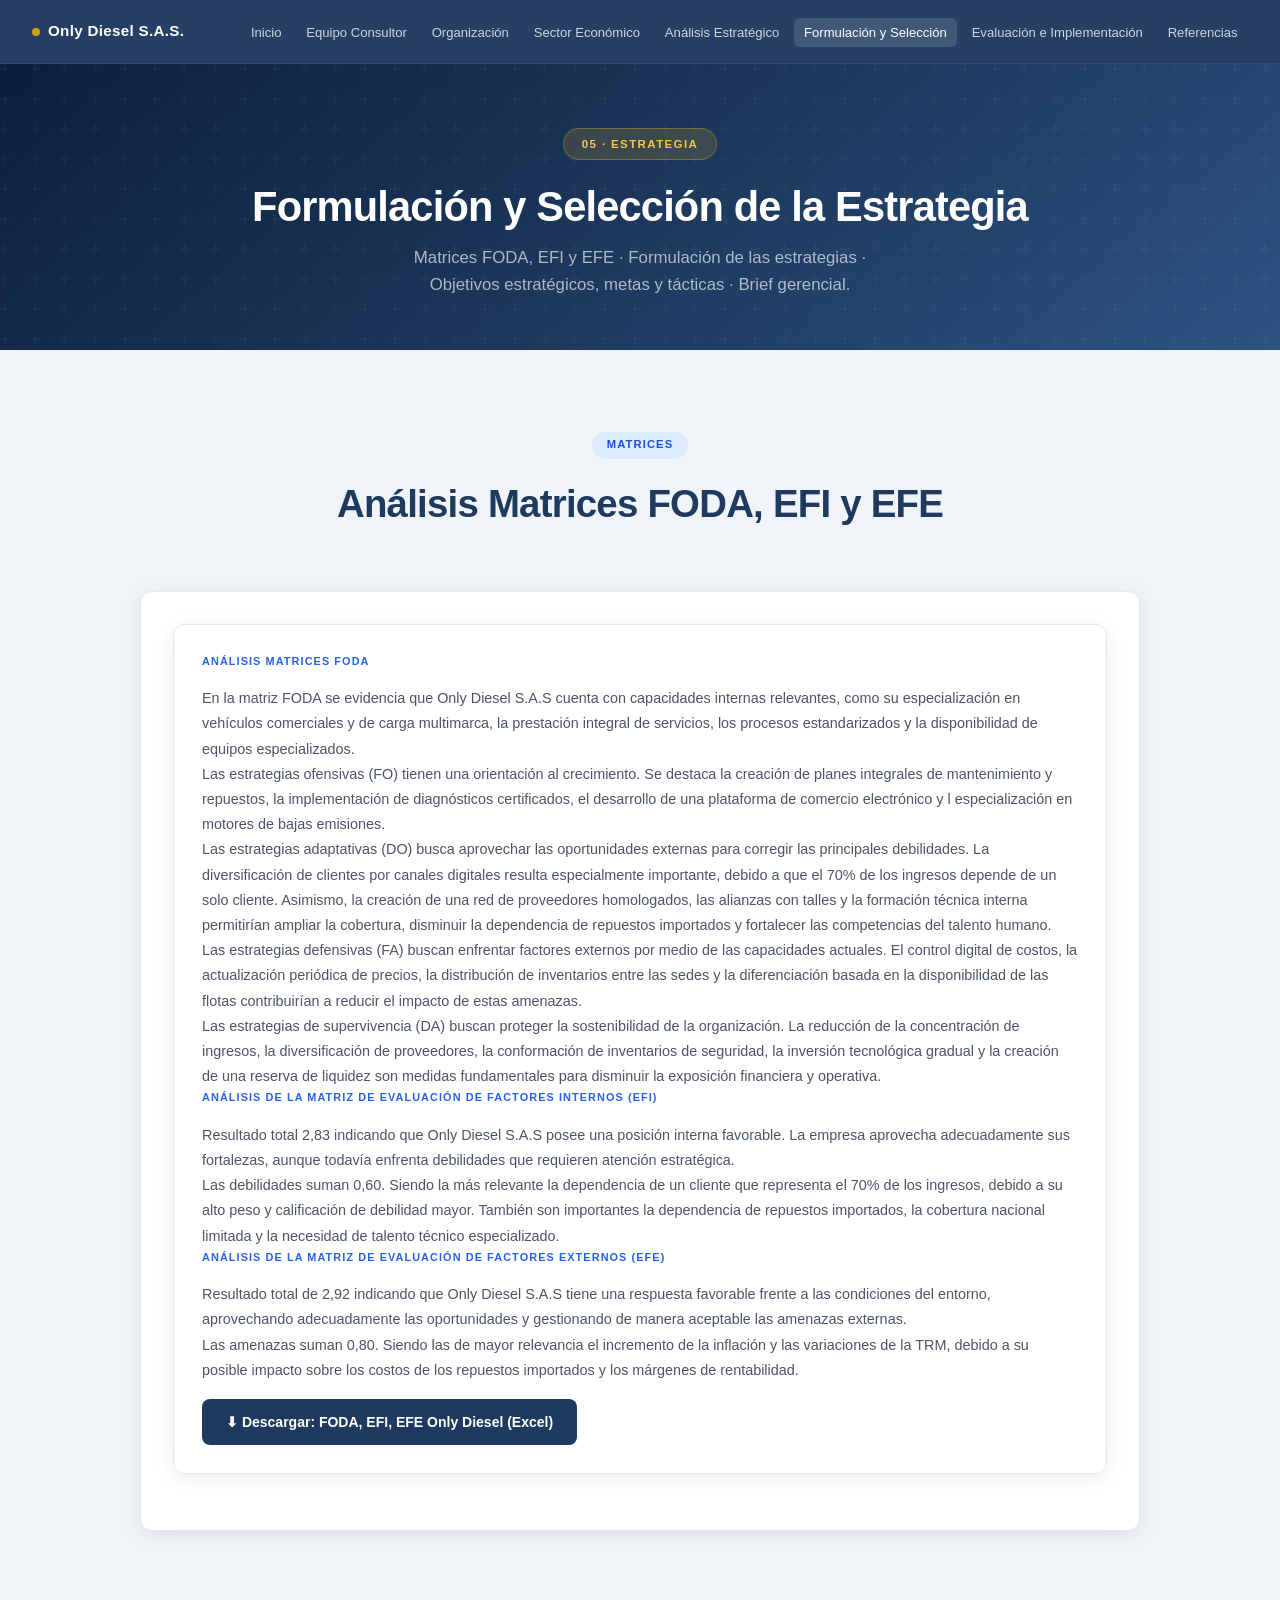
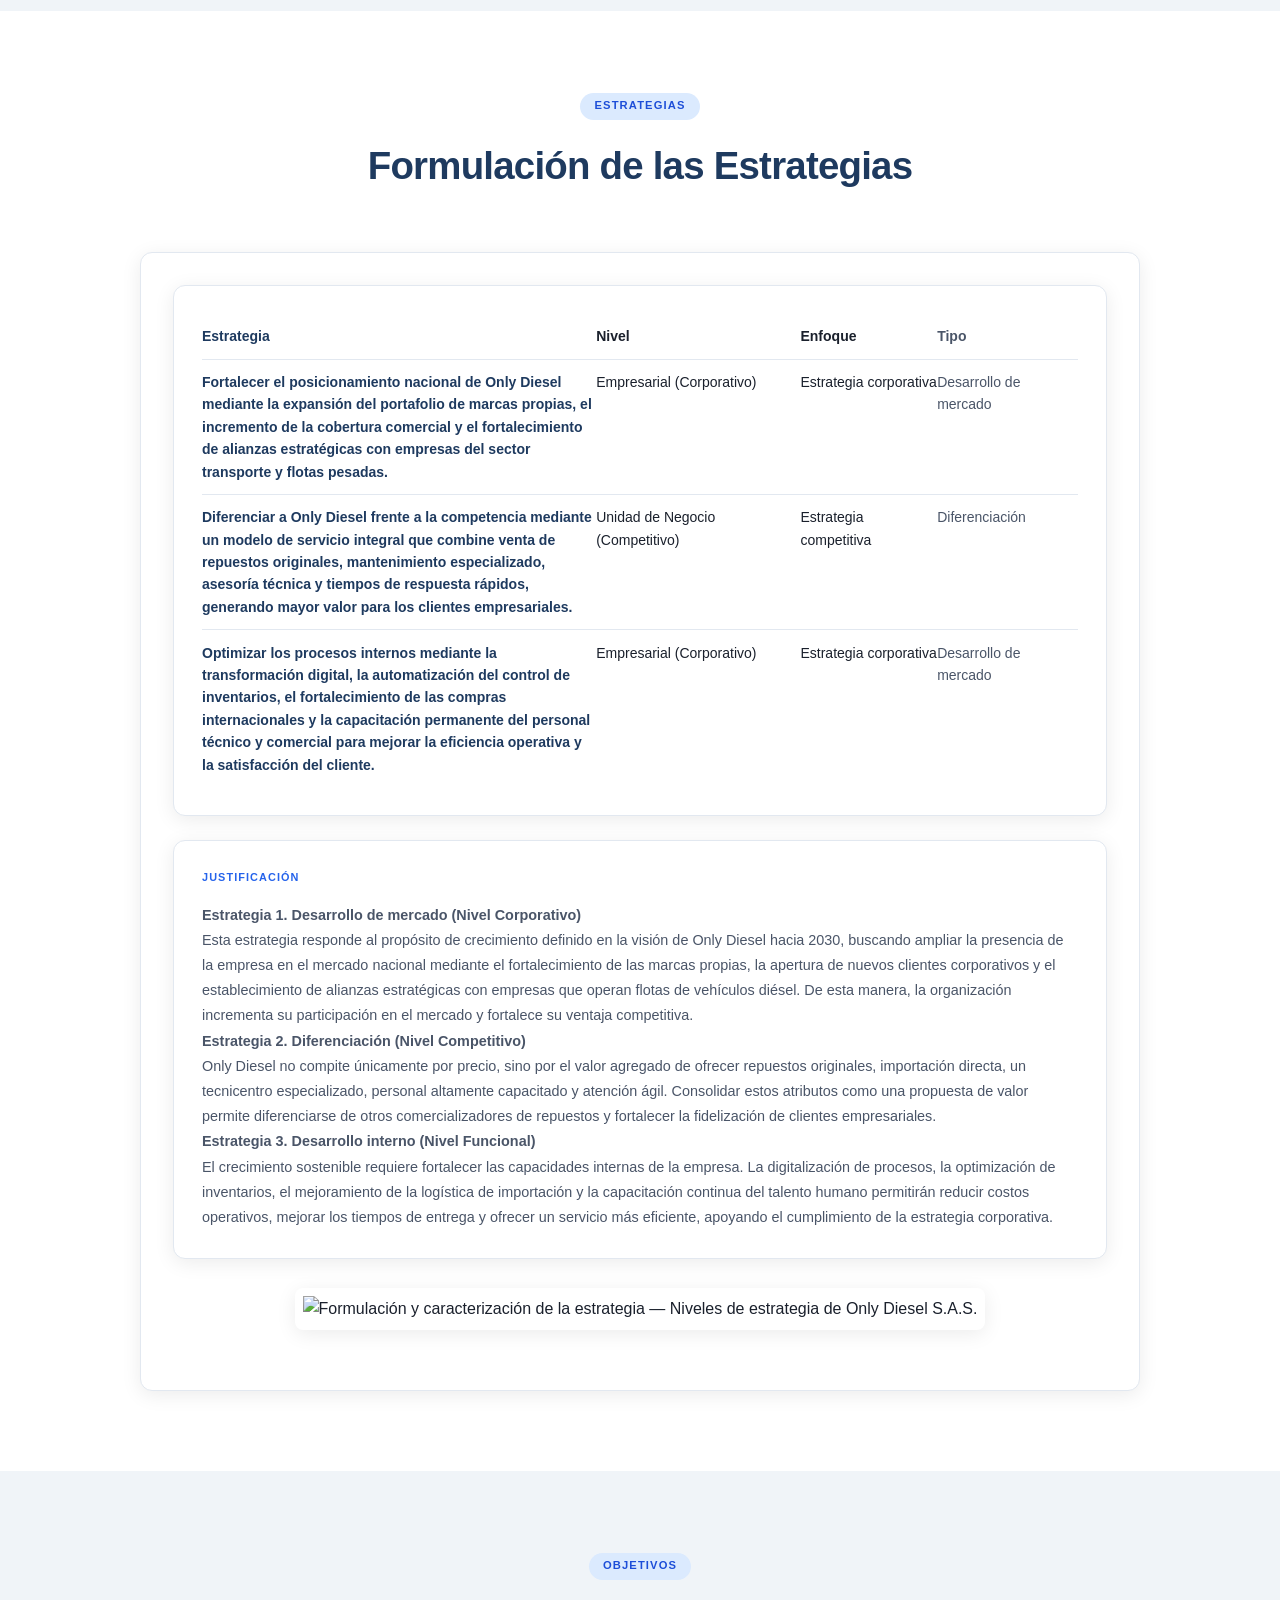
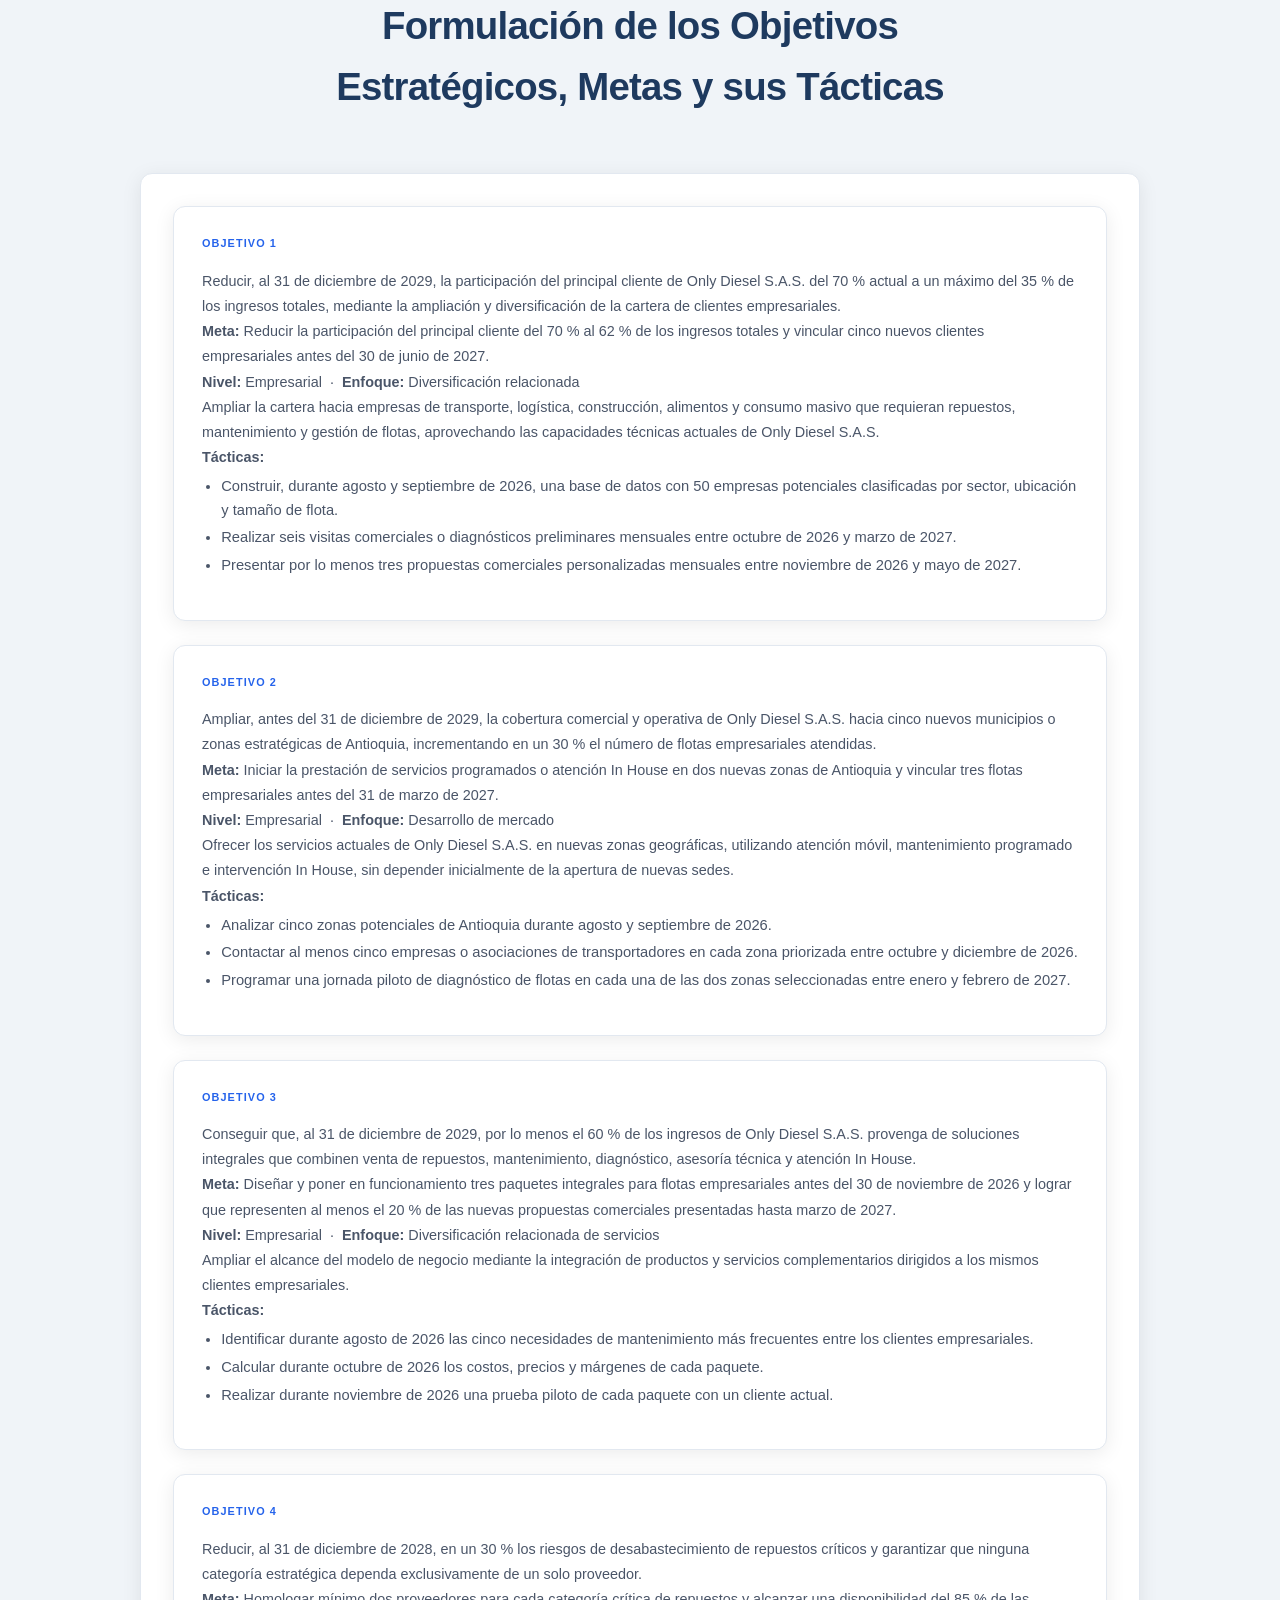
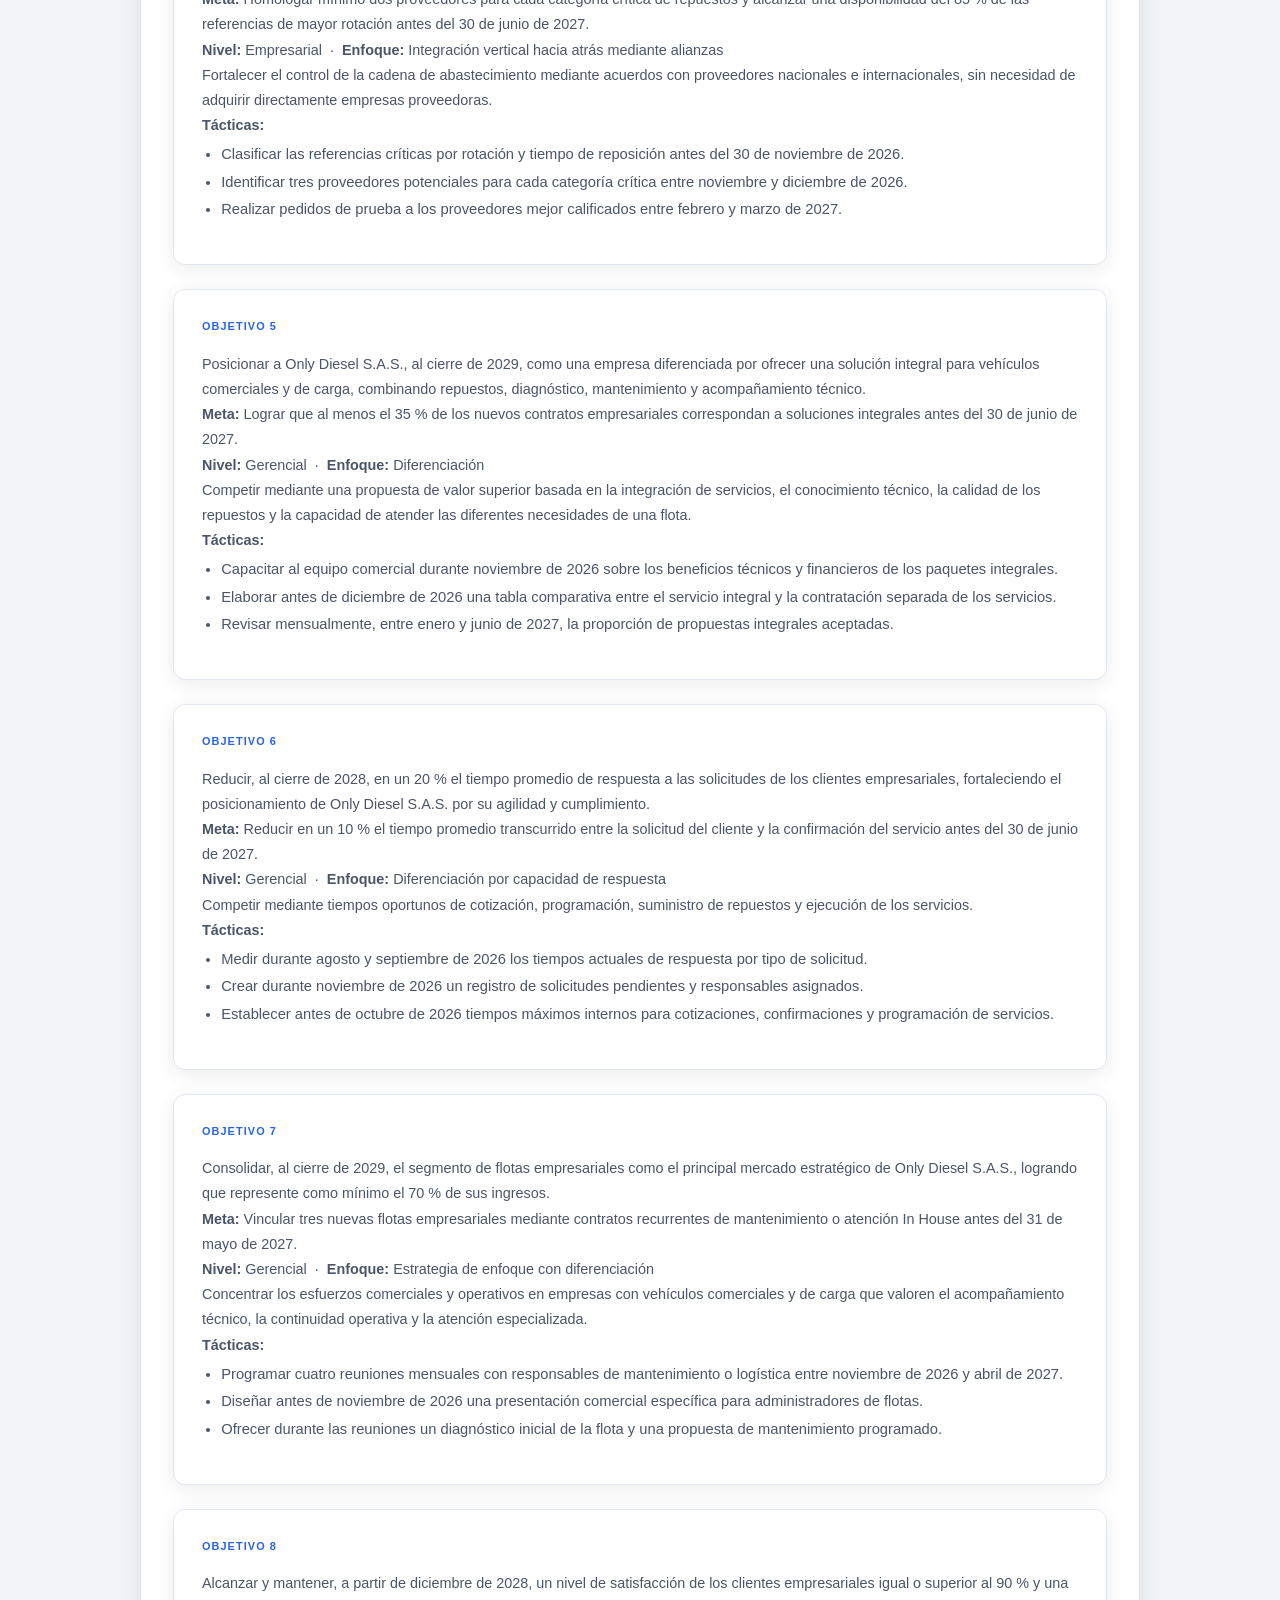
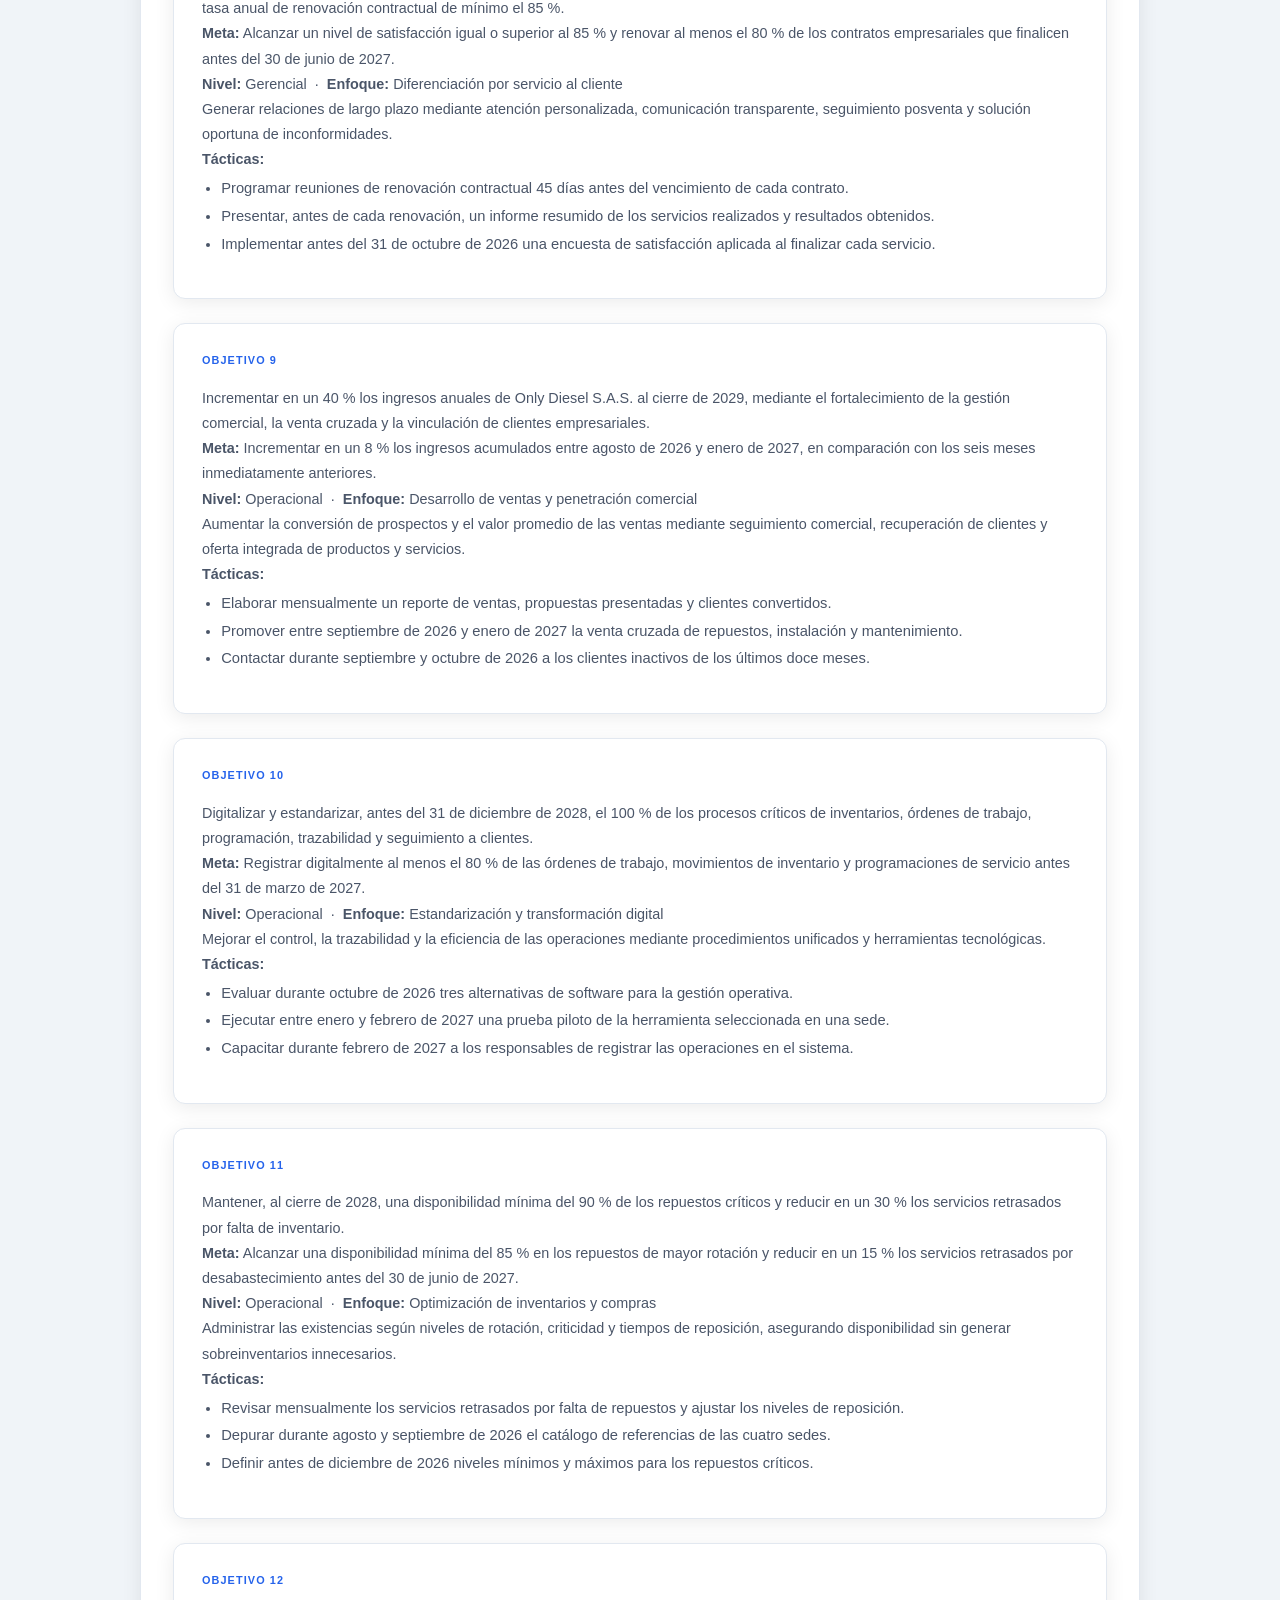
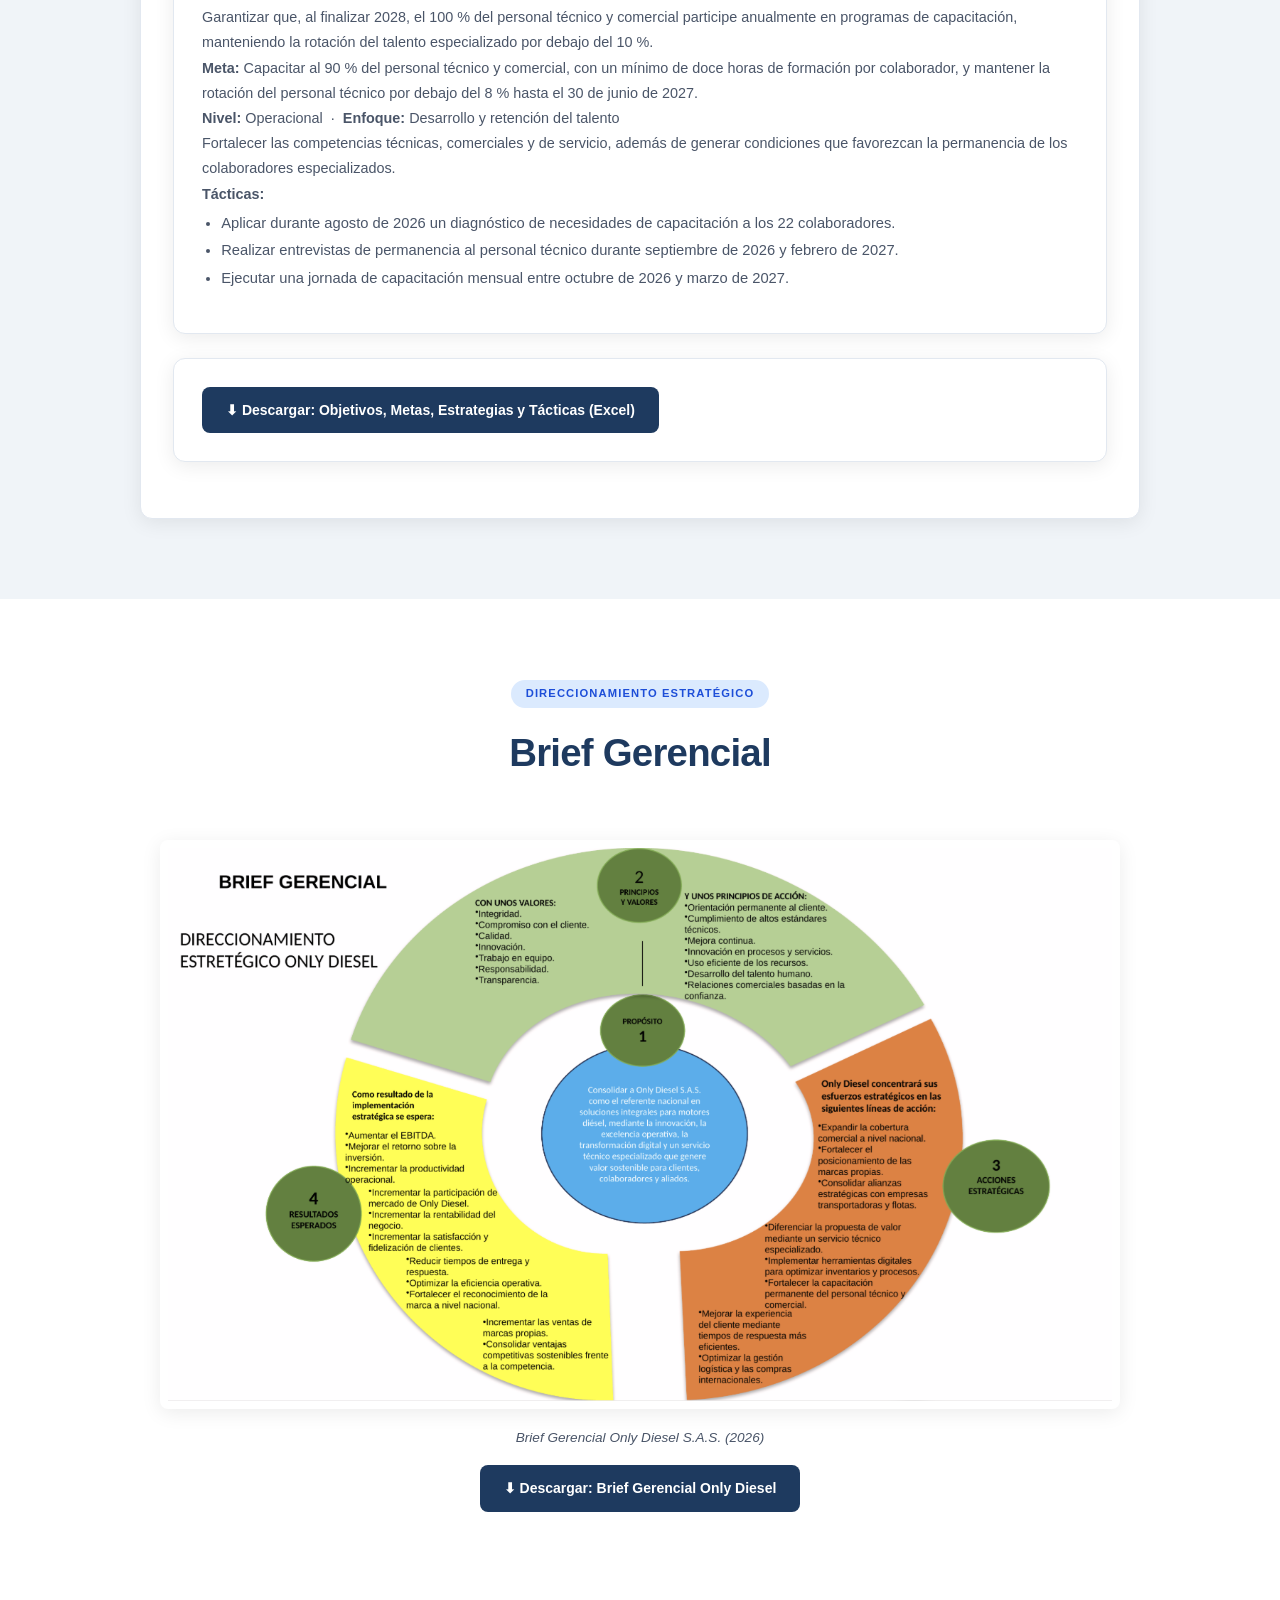
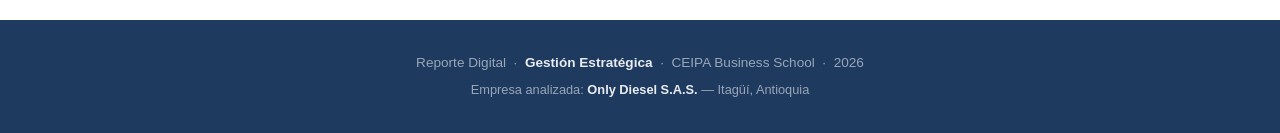
==== commit a728f0a8: "Add files via upload" ====
--- a/formulacion.html
+++ b/formulacion.html
@@ -109,6 +109,10 @@
             <p class="company-desc"><strong>Estrategia 3. Desarrollo interno (Nivel Funcional)</strong></p>
             <p class="company-desc">El crecimiento sostenible requiere fortalecer las capacidades internas de la empresa. La digitalización de procesos, la optimización de inventarios, el mejoramiento de la logística de importación y la capacitación continua del talento humano permitirán reducir costos operativos, mejorar los tiempos de entrega y ofrecer un servicio más eficiente, apoyando el cumplimiento de la estrategia corporativa.</p>
         </div>
+
+        <div class="figure-block">
+            <img src="assets/img/formulacion-caracterizacion-estrategia.png" alt="Formulación y caracterización de la estrategia — Niveles de estrategia de Only Diesel S.A.S.">
+        </div>
     </div>
 </section>
 
